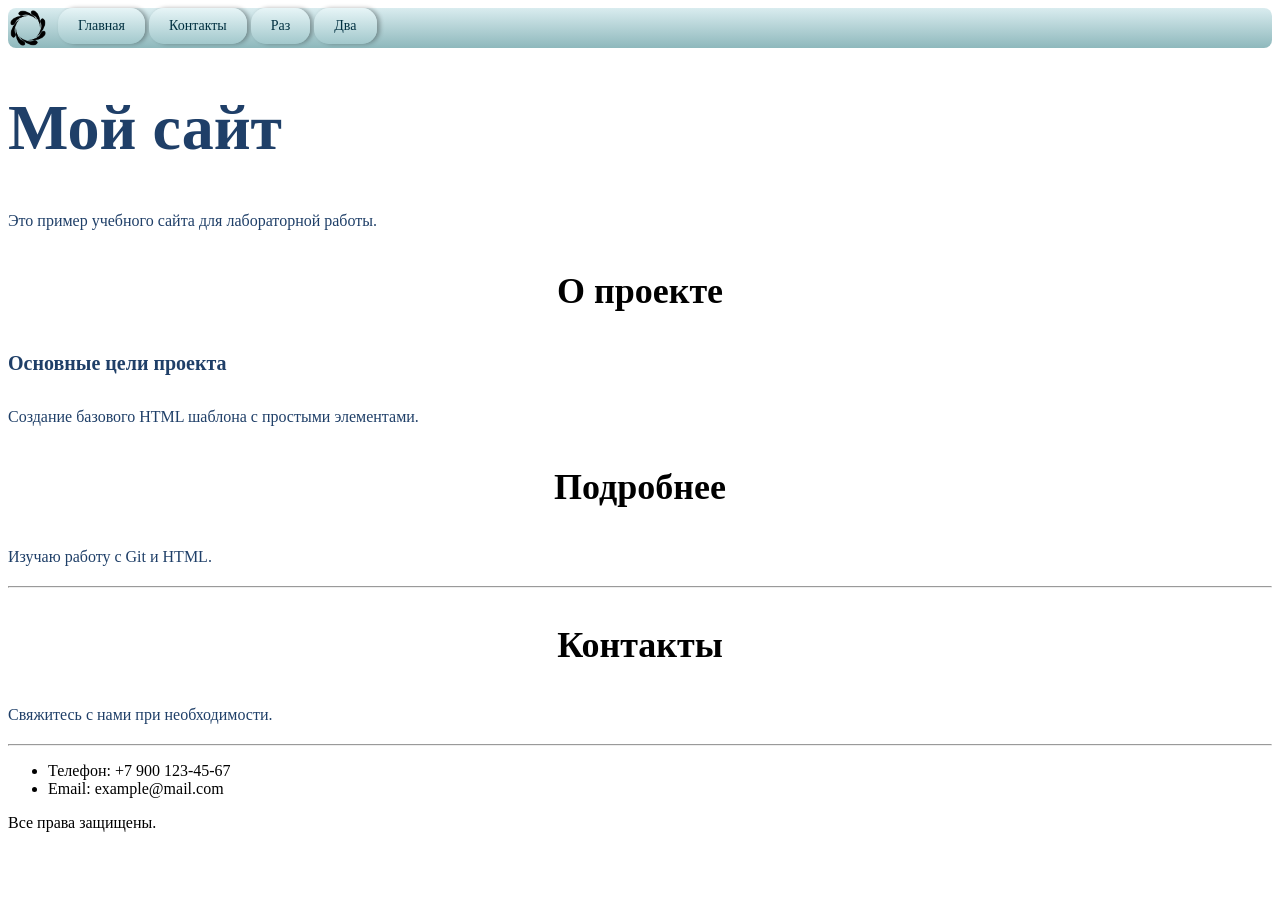
==== src/index.html @ e5aacc85 "lesson2" ====
<!DOCTYPE html>
<html lang="ru">
<head>
    <meta charset="UTF-8">
    <title>Главная страница</title>
    <link rel="stylesheet" href="assets/styles/style.css">
</head>
<body>

<nav class="breadcrumbs">
    <ul>
        <img src="assets/img/logo.png" alt="Лого" style="height:40px; margin-right:10px;">
        <li><a href="index.html">Главная</a></li>
        <li><a href="contacts.html">Контакты</a></li>
        <li><a href="#">Раз</a></li>
        <li><a href="#">Два</a></li>
    </ul>
</nav>

<h1 class="h1-title">Мой сайт</h1>
<p class="ptxt">Это пример учебного сайта для лабораторной работы.</p>

<h3 class="h3-center">О проекте</h3>
<h4 class="h4-sub">Основные цели проекта</h4>
<p class="ptxt">Создание базового HTML шаблона с простыми элементами.</p>

<h3 class="h3-center">Подробнее</h3>
<p class="ptxt">Изучаю работу с Git и HTML.</p>

<hr>

<footer>
    <h3 class="h3-center">Контакты</h3>
    <p class="ptxt">Свяжитесь с нами при необходимости.</p>
    <hr>
    <ul>
        <li>Телефон: +7 900 123-45-67</li>
        <li>Email: example@mail.com</li>
    </ul>
    <p>Все права защищены.</p>
</footer>

</body>
</html>
---- src/assets/styles/style.css ----
@import "./global.css";
@import "./fonts.css";
@import "./utils.css";

.test {
    color: yellow !important;
}

.test {
    color: red !important;
}

.ptxt {
    font-size: 16px;
    line-height: 26px;
    color: #1F3F68;
}

.h1-title {
    font-size: 64px;
    color: #1F3F68;
}

.h2-contact {
    font-weight: 500;
    font-size: 44px;
    text-align: center;
}

.h3-center {
    font-size: 36px;
    text-align: center;
}

.h4-sub {
    font-size: 20px;
    line-height: 30px;
    color: #1F3F68;
}

.form-field {
    border: 1px solid #356EAD;
    box-sizing: border-box;
    border-radius: 10px;
    opacity: 0.4;
    padding: 8px;
    width: 100%;
}

.btn-submit {
    background: linear-gradient(to right, #5A98D0, #8A4FD0);
    box-shadow: 5px 20px 50px rgba(16, 112, 177, 0.2);
    border-radius: 10px;
    font-weight: 500;
    font-size: 16px;
    line-height: 26px;
    text-align: center;
    color: #FFFFFF;
    text-transform: uppercase;
    cursor: pointer;
    padding: 10px 20px;
    border: none;
}

.breadcrumbs {
    background: linear-gradient(to bottom, #d9ecef, #8eb8bc);
    padding: 0px;
    border-radius: 8px;
}

.breadcrumbs ul {
    margin: 0;
    padding: 0;
    list-style: none;
    display: flex;
}

.breadcrumbs li {
    margin-right: 4px;
}

.breadcrumbs a {
    display: block;
    padding: 10px 20px;
    background: linear-gradient(to bottom, #e7f5f7, #a2c8cc);
    border-radius: 15px;
    text-decoration: none;
    color: #003040;
    font-size: 14px;
    box-shadow: 3px 0 4px rgba(0,0,0,0.3);
}

.breadcrumbs a:hover {
    background: linear-gradient(to bottom, #f1fafb, #b9d8dc);
}
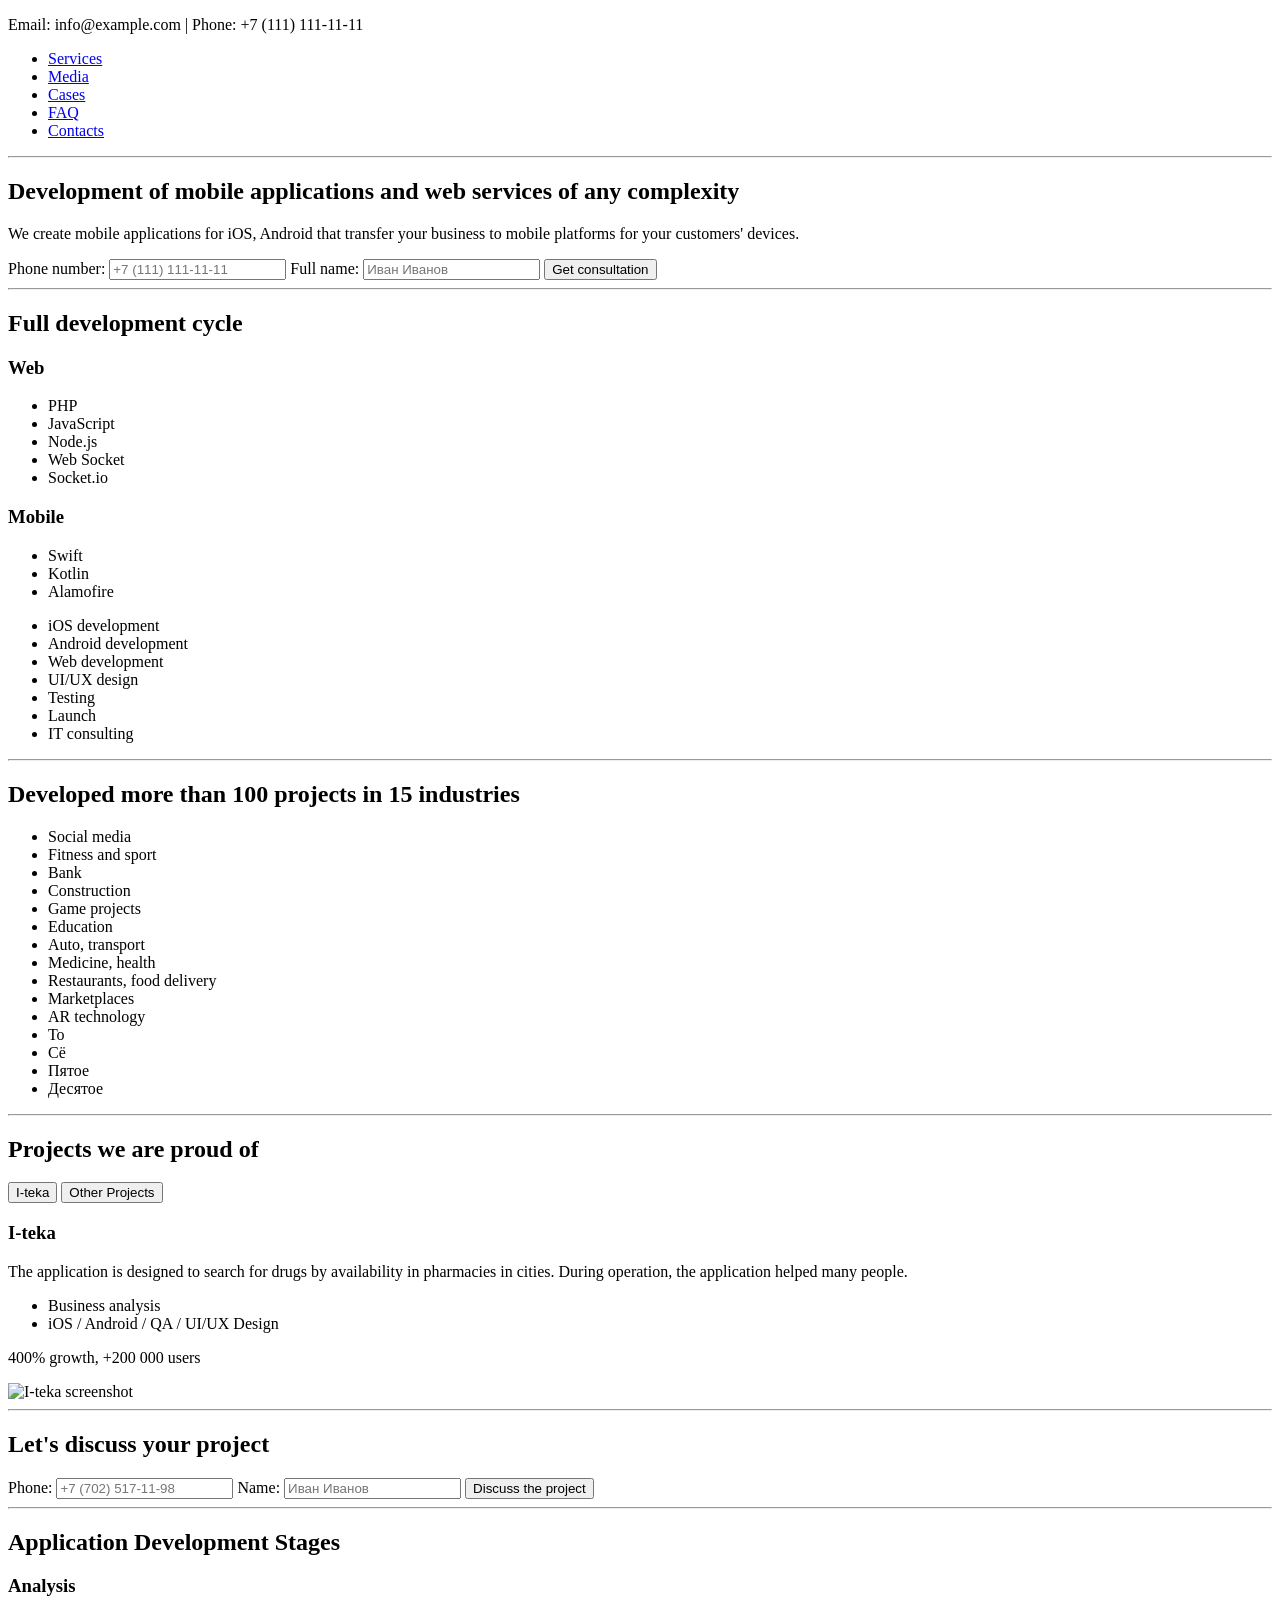
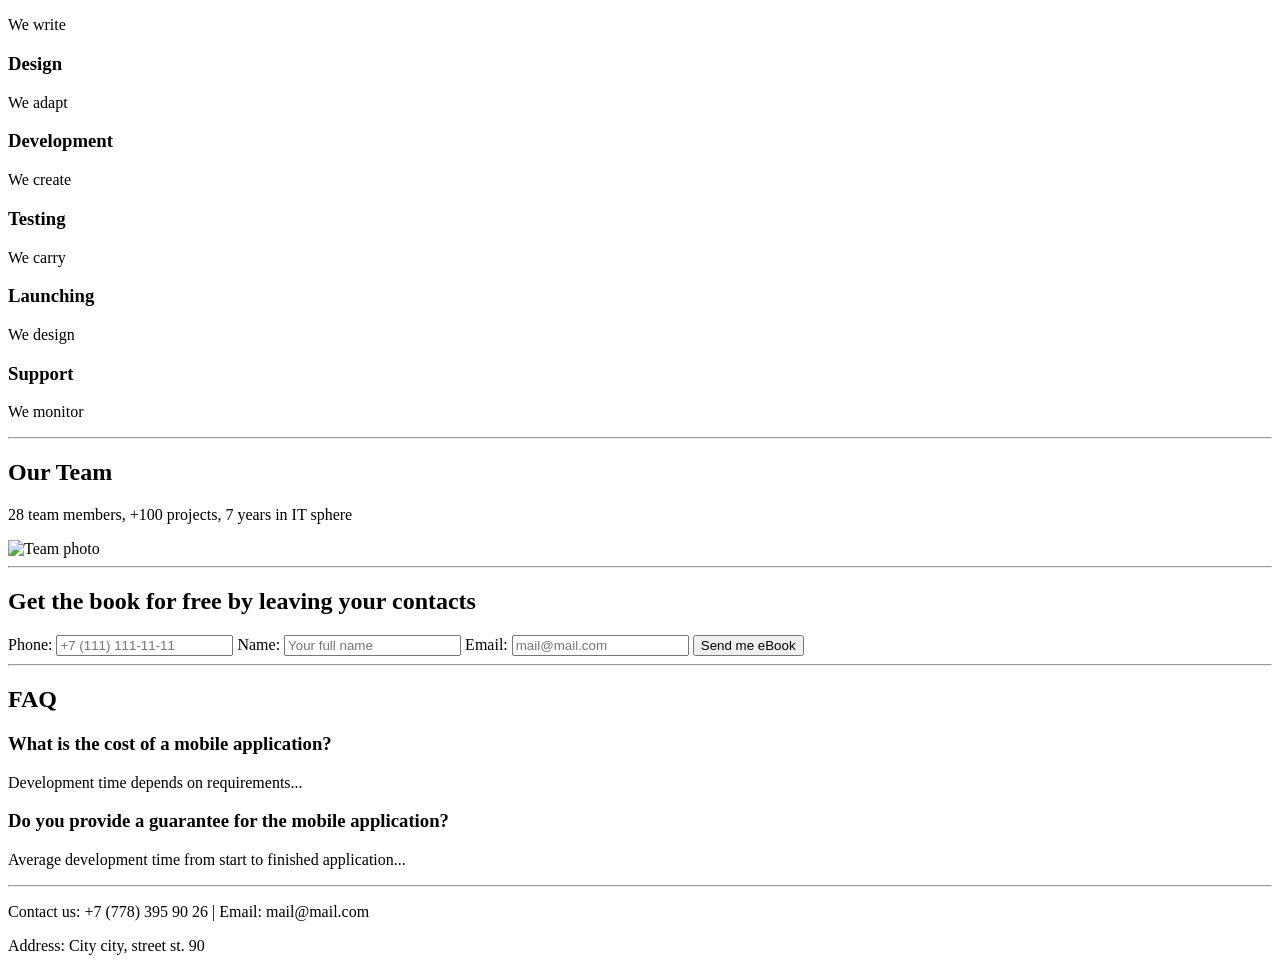
==== commit b2aca53c: "lesson3" ====
--- a/src/index.html
+++ b/src/index.html
@@ -1,43 +1,196 @@
 <!DOCTYPE html>
-<html lang="ru">
+<html lang="en">
 <head>
     <meta charset="UTF-8">
-    <title>Главная страница</title>
-    <link rel="stylesheet" href="assets/styles/style.css">
+    <meta name="viewport" content="width=device-width, initial-scale=1.0">
+    <title>IT Website</title>
 </head>
 <body>
 
-<nav class="breadcrumbs">
-    <ul>
-        <img src="assets/img/logo.png" alt="Лого" style="height:40px; margin-right:10px;">
-        <li><a href="index.html">Главная</a></li>
-        <li><a href="contacts.html">Контакты</a></li>
-        <li><a href="#">Раз</a></li>
-        <li><a href="#">Два</a></li>
-    </ul>
-</nav>
-
-<h1 class="h1-title">Мой сайт</h1>
-<p class="ptxt">Это пример учебного сайта для лабораторной работы.</p>
-
-<h3 class="h3-center">О проекте</h3>
-<h4 class="h4-sub">Основные цели проекта</h4>
-<p class="ptxt">Создание базового HTML шаблона с простыми элементами.</p>
-
-<h3 class="h3-center">Подробнее</h3>
-<p class="ptxt">Изучаю работу с Git и HTML.</p>
-
+<!-- HEADER -->
+<header class="site-header">
+    <div class="top-bar">
+        <p>Email: info@example.com | Phone: +7 (111) 111-11-11</p>
+    </div>
+    <nav class="main-navigation">
+        <ul>
+            <li><a href="#">Services</a></li>
+            <li><a href="#">Media</a></li>
+            <li><a href="#">Cases</a></li>
+            <li><a href="#">FAQ</a></li>
+            <li><a href="#">Contacts</a></li>
+        </ul>
+    </nav>
+</header>
 <hr>
 
-<footer>
-    <h3 class="h3-center">Контакты</h3>
-    <p class="ptxt">Свяжитесь с нами при необходимости.</p>
-    <hr>
+<!-- INTRO SECTION -->
+<section class="intro-section">
+    <h1>Development of mobile applications and web services of any complexity</h1>
+    <p>We create mobile applications for iOS, Android that transfer your business to mobile platforms for your customers' devices.</p>
+    <form class="contact-form">
+        <label>Phone number: <input type="text" placeholder="+7 (111) 111-11-11"></label>
+        <label>Full name: <input type="text" placeholder="Иван Иванов"></label>
+        <button type="submit">Get consultation</button>
+    </form>
+</section>
+<hr>
+
+<!-- DEVELOPMENT CYCLE -->
+<section class="development-cycle">
+    <h2>Full development cycle</h2>
+    <article class="technologies">
+        <h3>Web</h3>
+        <ul>
+            <li>PHP</li>
+            <li>JavaScript</li>
+            <li>Node.js</li>
+            <li>Web Socket</li>
+            <li>Socket.io</li>
+        </ul>
+        <h3>Mobile</h3>
+        <ul>
+            <li>Swift</li>
+            <li>Kotlin</li>
+            <li>Alamofire</li>
+        </ul>
+    </article>
+    <aside class="services-list">
+        <ul>
+            <li>iOS development</li>
+            <li>Android development</li>
+            <li>Web development</li>
+            <li>UI/UX design</li>
+            <li>Testing</li>
+            <li>Launch</li>
+            <li>IT consulting</li>
+        </ul>
+    </aside>
+</section>
+<hr>
+
+<!-- INDUSTRIES -->
+<section class="industries">
+    <h2>Developed more than 100 projects in 15 industries</h2>
     <ul>
-        <li>Телефон: +7 900 123-45-67</li>
-        <li>Email: example@mail.com</li>
+        <li>Social media</li>
+        <li>Fitness and sport</li>
+        <li>Bank</li>
+        <li>Construction</li>
+        <li>Game projects</li>
+        <li>Education</li>
+        <li>Auto, transport</li>
+        <li>Medicine, health</li>
+        <li>Restaurants, food delivery</li>
+        <li>Marketplaces</li>
+        <li>AR technology</li>
+        <li>То</li>
+        <li>Сё</li>
+        <li>Пятое</li>
+        <li>Десятое</li>
     </ul>
-    <p>Все права защищены.</p>
+</section>
+<hr>
+
+<!-- PROJECTS -->
+<section class="projects">
+    <h2>Projects we are proud of</h2>
+    <nav class="project-tabs">
+        <button>I-teka</button>
+        <button>Other Projects</button>
+    </nav>
+    <article class="project">
+        <h3>I-teka</h3>
+        <p>The application is designed to search for drugs by availability in pharmacies in cities. During operation, the application helped many people.</p>
+        <ul>
+            <li>Business analysis</li>
+            <li>iOS / Android / QA / UI/UX Design</li>
+        </ul>
+        <p>400% growth, +200 000 users</p>
+        <img src="https://address" alt="I-teka screenshot">
+    </article>
+</section>
+<hr>
+
+<!-- DISCUSS PROJECT -->
+<section class="discuss-project">
+    <h2>Let's discuss your project</h2>
+    <form>
+        <label>Phone: <input type="text" placeholder="+7 (702) 517-11-98"></label>
+        <label>Name: <input type="text" placeholder="Иван Иванов"></label>
+        <button type="submit">Discuss the project</button>
+    </form>
+</section>
+<hr>
+
+<!-- DEVELOPMENT STAGES -->
+<section class="development-stages">
+    <h2>Application Development Stages</h2>
+    <article>
+        <h3>Analysis</h3>
+        <p>We write</p>
+    </article>
+    <article>
+        <h3>Design</h3>
+        <p>We adapt</p>
+    </article>
+    <article>
+        <h3>Development</h3>
+        <p>We create</p>
+    </article>
+    <article>
+        <h3>Testing</h3>
+        <p>We carry</p>
+    </article>
+    <article>
+        <h3>Launching</h3>
+        <p>We design</p>
+    </article>
+    <article>
+        <h3>Support</h3>
+        <p>We monitor</p>
+    </article>
+</section>
+<hr>
+
+<!-- TEAM -->
+<section class="team">
+    <h2>Our Team</h2>
+    <p>28 team members, +100 projects, 7 years in IT sphere</p>
+    <img src="https://address" alt="Team photo">
+</section>
+<hr>
+
+<!-- GET THE BOOK  -->
+<section class="get-the-book">
+    <h2>Get the book for free by leaving your contacts</h2>
+    <form>
+        <label>Phone: <input type="text" placeholder="+7 (111) 111-11-11"></label>
+        <label>Name: <input type="text" placeholder="Your full name"></label>
+        <label>Email: <input type="email" placeholder="mail@mail.com"></label>
+        <button type="submit">Send me eBook</button>
+    </form>
+</section>
+<hr>
+
+<!-- FAQ -->
+<section class="faq">
+    <h2>FAQ</h2>
+    <article>
+        <h3>What is the cost of a mobile application?</h3>
+        <p>Development time depends on requirements...</p>
+    </article>
+    <article>
+        <h3>Do you provide a guarantee for the mobile application?</h3>
+        <p>Average development time from start to finished application...</p>
+    </article>
+</section>
+<hr>
+
+<!-- FOOTER -->
+<footer class="site-footer">
+    <p>Contact us: +7 (778) 395 90 26 | Email: mail@mail.com</p>
+    <p>Address: City city, street st. 90</p>
 </footer>
 
 </body>
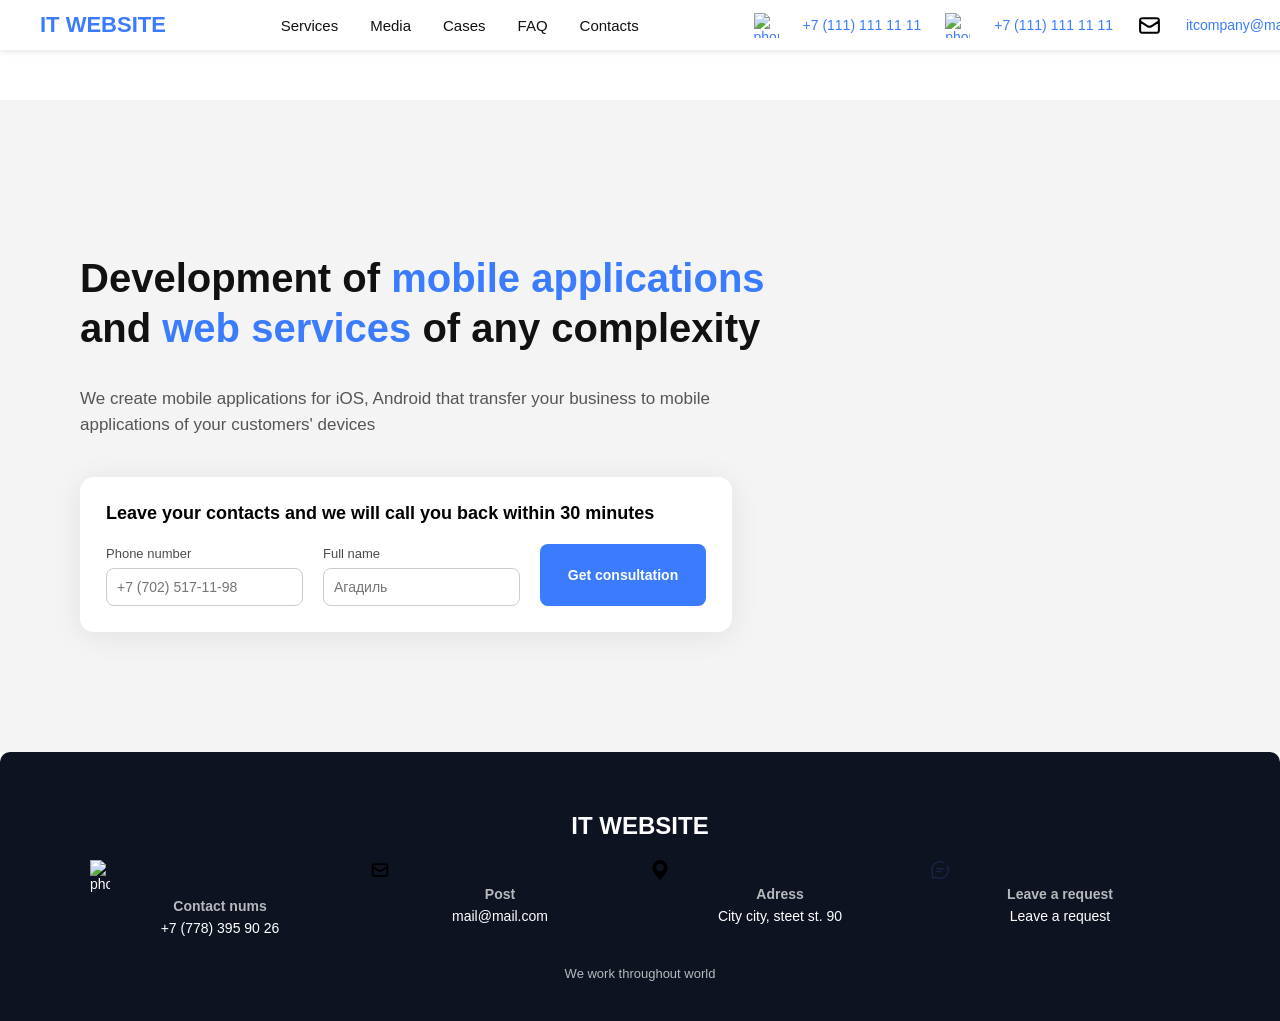
==== commit 98367076: "Llesson4" ====
--- a/src/index.html
+++ b/src/index.html
@@ -1,18 +1,17 @@
 <!DOCTYPE html>
 <html lang="en">
 <head>
-    <meta charset="UTF-8">
-    <meta name="viewport" content="width=device-width, initial-scale=1.0">
+    <meta charset="UTF-8" />
+    <meta name="viewport" content="width=device-width, initial-scale=1.0" />
     <title>IT Website</title>
+    <link rel="stylesheet" href="assets/styles/style.css">
 </head>
 <body>
 
-<!-- HEADER -->
-<header class="site-header">
-    <div class="top-bar">
-        <p>Email: info@example.com | Phone: +7 (111) 111-11-11</p>
-    </div>
-    <nav class="main-navigation">
+<header>
+    <div class="logo">IT WEBSITE</div>
+
+    <nav>
         <ul>
             <li><a href="#">Services</a></li>
             <li><a href="#">Media</a></li>
@@ -21,176 +20,70 @@
             <li><a href="#">Contacts</a></li>
         </ul>
     </nav>
+
+    <div class="header-contacts">
+        <img src="assets/img/phone.svg" alt="phone" /> +7 (111) 111 11 11
+        <img src="assets/img/phone.svg" alt="phone" /> +7 (111) 111 11 11
+        <img src="assets/img/mail.svg" alt="mail" /> itcompany@mail.com
+    </div>
 </header>
-<hr>
 
-<!-- INTRO SECTION -->
-<section class="intro-section">
-    <h1>Development of mobile applications and web services of any complexity</h1>
-    <p>We create mobile applications for iOS, Android that transfer your business to mobile platforms for your customers' devices.</p>
-    <form class="contact-form">
-        <label>Phone number: <input type="text" placeholder="+7 (111) 111-11-11"></label>
-        <label>Full name: <input type="text" placeholder="Иван Иванов"></label>
-        <button type="submit">Get consultation</button>
-    </form>
-</section>
-<hr>
+<main>
+    <section class="hero">
+        <div class="hero-left">
+            <h1>Development of <span>mobile applications</span> and <span>web services</span> of any complexity</h1>
+            <p>We create mobile applications for iOS, Android that transfer your business to mobile applications of your customers' devices</p>
 
-<!-- DEVELOPMENT CYCLE -->
-<section class="development-cycle">
-    <h2>Full development cycle</h2>
-    <article class="technologies">
-        <h3>Web</h3>
-        <ul>
-            <li>PHP</li>
-            <li>JavaScript</li>
-            <li>Node.js</li>
-            <li>Web Socket</li>
-            <li>Socket.io</li>
-        </ul>
-        <h3>Mobile</h3>
-        <ul>
-            <li>Swift</li>
-            <li>Kotlin</li>
-            <li>Alamofire</li>
-        </ul>
-    </article>
-    <aside class="services-list">
-        <ul>
-            <li>iOS development</li>
-            <li>Android development</li>
-            <li>Web development</li>
-            <li>UI/UX design</li>
-            <li>Testing</li>
-            <li>Launch</li>
-            <li>IT consulting</li>
-        </ul>
-    </aside>
-</section>
-<hr>
+            <div class="consult-box">
+                <h3>Leave your contacts and we will call you back within 30 minutes</h3>
+                <form class="consult-form">
+                    <div class="form-field">
+                        <label>Phone number</label>
+                        <input type="text" placeholder="+7 (702) 517-11-98" />
+                    </div>
 
-<!-- INDUSTRIES -->
-<section class="industries">
-    <h2>Developed more than 100 projects in 15 industries</h2>
-    <ul>
-        <li>Social media</li>
-        <li>Fitness and sport</li>
-        <li>Bank</li>
-        <li>Construction</li>
-        <li>Game projects</li>
-        <li>Education</li>
-        <li>Auto, transport</li>
-        <li>Medicine, health</li>
-        <li>Restaurants, food delivery</li>
-        <li>Marketplaces</li>
-        <li>AR technology</li>
-        <li>То</li>
-        <li>Сё</li>
-        <li>Пятое</li>
-        <li>Десятое</li>
-    </ul>
-</section>
-<hr>
+                    <div class="form-field">
+                        <label>Full name</label>
+                        <input type="text" placeholder="Агадиль" />
+                    </div>
 
-<!-- PROJECTS -->
-<section class="projects">
-    <h2>Projects we are proud of</h2>
-    <nav class="project-tabs">
-        <button>I-teka</button>
-        <button>Other Projects</button>
-    </nav>
-    <article class="project">
-        <h3>I-teka</h3>
-        <p>The application is designed to search for drugs by availability in pharmacies in cities. During operation, the application helped many people.</p>
-        <ul>
-            <li>Business analysis</li>
-            <li>iOS / Android / QA / UI/UX Design</li>
-        </ul>
-        <p>400% growth, +200 000 users</p>
-        <img src="https://address" alt="I-teka screenshot">
-    </article>
-</section>
-<hr>
+                    <button type="button" class="btn-primary">Get consultation</button>
+                </form>
+            </div>
+        </div>
+    </section>
+</main>
 
-<!-- DISCUSS PROJECT -->
-<section class="discuss-project">
-    <h2>Let's discuss your project</h2>
-    <form>
-        <label>Phone: <input type="text" placeholder="+7 (702) 517-11-98"></label>
-        <label>Name: <input type="text" placeholder="Иван Иванов"></label>
-        <button type="submit">Discuss the project</button>
-    </form>
-</section>
-<hr>
+<footer>
+    <h2>IT WEBSITE</h2>
 
-<!-- DEVELOPMENT STAGES -->
-<section class="development-stages">
-    <h2>Application Development Stages</h2>
-    <article>
-        <h3>Analysis</h3>
-        <p>We write</p>
-    </article>
-    <article>
-        <h3>Design</h3>
-        <p>We adapt</p>
-    </article>
-    <article>
-        <h3>Development</h3>
-        <p>We create</p>
-    </article>
-    <article>
-        <h3>Testing</h3>
-        <p>We carry</p>
-    </article>
-    <article>
-        <h3>Launching</h3>
-        <p>We design</p>
-    </article>
-    <article>
-        <h3>Support</h3>
-        <p>We monitor</p>
-    </article>
-</section>
-<hr>
+    <div class="footer-grid">
+        <div class="footer-item">
+            <img src="assets/img/phone.svg" alt="phone" />
+            <div class="footer-title">Contact nums</div>
+            +7 (778) 395 90 26
+        </div>
 
-<!-- TEAM -->
-<section class="team">
-    <h2>Our Team</h2>
-    <p>28 team members, +100 projects, 7 years in IT sphere</p>
-    <img src="https://address" alt="Team photo">
-</section>
-<hr>
+        <div class="footer-item">
+            <img src="assets/img/mail.svg" alt="mail" />
+            <div class="footer-title">Post</div>
+            mail@mail.com
+        </div>
 
-<!-- GET THE BOOK  -->
-<section class="get-the-book">
-    <h2>Get the book for free by leaving your contacts</h2>
-    <form>
-        <label>Phone: <input type="text" placeholder="+7 (111) 111-11-11"></label>
-        <label>Name: <input type="text" placeholder="Your full name"></label>
-        <label>Email: <input type="email" placeholder="mail@mail.com"></label>
-        <button type="submit">Send me eBook</button>
-    </form>
-</section>
-<hr>
+        <div class="footer-item">
+            <img src="assets/img/geo.svg" alt="geo" />
+            <div class="footer-title">Adress</div>
+            City city, steet st. 90
+        </div>
 
-<!-- FAQ -->
-<section class="faq">
-    <h2>FAQ</h2>
-    <article>
-        <h3>What is the cost of a mobile application?</h3>
-        <p>Development time depends on requirements...</p>
-    </article>
-    <article>
-        <h3>Do you provide a guarantee for the mobile application?</h3>
-        <p>Average development time from start to finished application...</p>
-    </article>
-</section>
-<hr>
+        <div class="footer-item">
+            <img src="assets/img/request.svg" alt="req" />
+            <div class="footer-title">Leave a request</div>
+            Leave a request
+        </div>
+    </div>
 
-<!-- FOOTER -->
-<footer class="site-footer">
-    <p>Contact us: +7 (778) 395 90 26 | Email: mail@mail.com</p>
-    <p>Address: City city, street st. 90</p>
+    <div class="footer-bottom">We work throughout world</div>
 </footer>
 
 </body>
--- a/src/assets/styles/style.css
+++ b/src/assets/styles/style.css
@@ -0,0 +1,203 @@
+@import "./global.css";
+@import "./fonts.css";
+@import "./utils.css";
+
+/* Main Styles */
+body {
+    margin: 0;
+    font-family: Arial, sans-serif;
+    display: flex;
+    flex-direction: column;
+    min-height: 100vh;
+}
+
+/* HEADER */
+header {
+    position: fixed;
+    top: 0;
+    left: 0;
+    width: 100%;
+    background: #fff;
+    box-shadow: 0 2px 6px rgba(0,0,0,0.1);
+    padding: 12px 40px;
+    display: flex;
+    justify-content: space-between;
+    align-items: center;
+    z-index: 1000;
+}
+
+.logo {
+    font-size: 22px;
+    font-weight: 700;
+    color: #3b7cff;
+}
+
+nav ul {
+    display: flex;
+    list-style: none;
+    gap: 32px;
+    margin: 0;
+    padding: 0;
+    font-size: 15px;
+    font-weight: 500;
+}
+
+nav a {
+    text-decoration: none;
+    color: #111;
+}
+
+.header-contacts {
+    display: flex;
+    align-items: center;
+    gap: 24px;
+    font-size: 14px;
+    color: #3b7cff;
+    font-weight: 500;
+}
+
+.header-contacts img {
+    width: 25px;
+    height: 25px;
+}
+
+/* MAIN */
+main {
+    flex: 1;
+    margin-top: 100px;
+    padding: 40px;
+    background: #f4f4f4;
+}
+
+/* FOOTER */
+footer {
+    background: #0d1321;
+    color: #ffffff;
+    padding: 40px;
+    border-radius: 10px 10px 0 0;
+    display: flex;
+    flex-direction: column;
+    align-items: center;
+    text-align: center;
+}
+
+.footer-grid {
+    width: 100%;
+    max-width: 1100px;
+    display: grid;
+    grid-template-columns: repeat(4, 1fr);
+    gap: 20px;
+    margin-bottom: 30px;
+}
+
+.footer-item {
+    display: flex;
+    flex-direction: column;
+    gap: 6px;
+    font-size: 14px;
+}
+
+.footer-item img {
+    width: 20px;
+}
+
+.footer-title {
+    font-weight: 600;
+    opacity: 0.7;
+}
+
+.footer-bottom {
+    font-size: 13px;
+    opacity: 0.7;
+}
+/* HERO SECTION */
+.hero {
+    display: flex;
+    justify-content: space-between;
+    align-items: center;
+    padding: 80px 40px;
+    max-width: 1300px;
+    margin: 0 auto;
+}
+
+.hero-left {
+    max-width: 700px;
+}
+
+.hero-left h1 {
+    font-size: 40px;
+    line-height: 1.25;
+    font-weight: 700;
+    color: #111;
+}
+
+.hero-left h1 span {
+    color: #3b7cff;
+}
+
+.hero-left p {
+    font-size: 17px;
+    color: #555;
+    margin-top: 20px;
+    line-height: 1.5;
+}
+
+.consult-box {
+    background: #fff;
+    margin-top: 40px;
+    padding:26px;
+    border-radius: 14px;
+    box-shadow: 0 4px 30px rgba(0,0,0,0.08);
+    max-width: 600px;
+    width: fit-content;
+}
+
+.consult-box h3 {
+    margin: 0 0 20px;
+    font-size: 18px;
+    font-weight: 600;
+}
+
+.consult-form {
+    display: grid;
+    grid-template-columns: repeat(3, 1fr);
+    gap: 20px;
+    justify-content: center;
+}
+
+.form-field label {
+    font-size: 13px;
+    opacity: 0.7;
+}
+
+.form-field input {
+
+    margin-top: 6px;
+    padding: 10px;
+    border-radius: 8px;
+    border: 1px solid #ccc;
+    font-size: 14px;
+}
+
+.btn-primary {
+    padding: 12px;
+    border: none;
+    border-radius: 8px;
+    background: #3b7cff;
+    color: #fff;
+    cursor: pointer;
+    font-size: 14px;
+    font-weight: 600;
+    transition: 0.2s;
+}
+
+.btn-primary:hover {
+    background: #1e5fff;
+}
+
+.hero-right {
+    width: 50%;
+    height: 400px;
+    background: #eaeaea;
+    border-radius: 20px;
+}
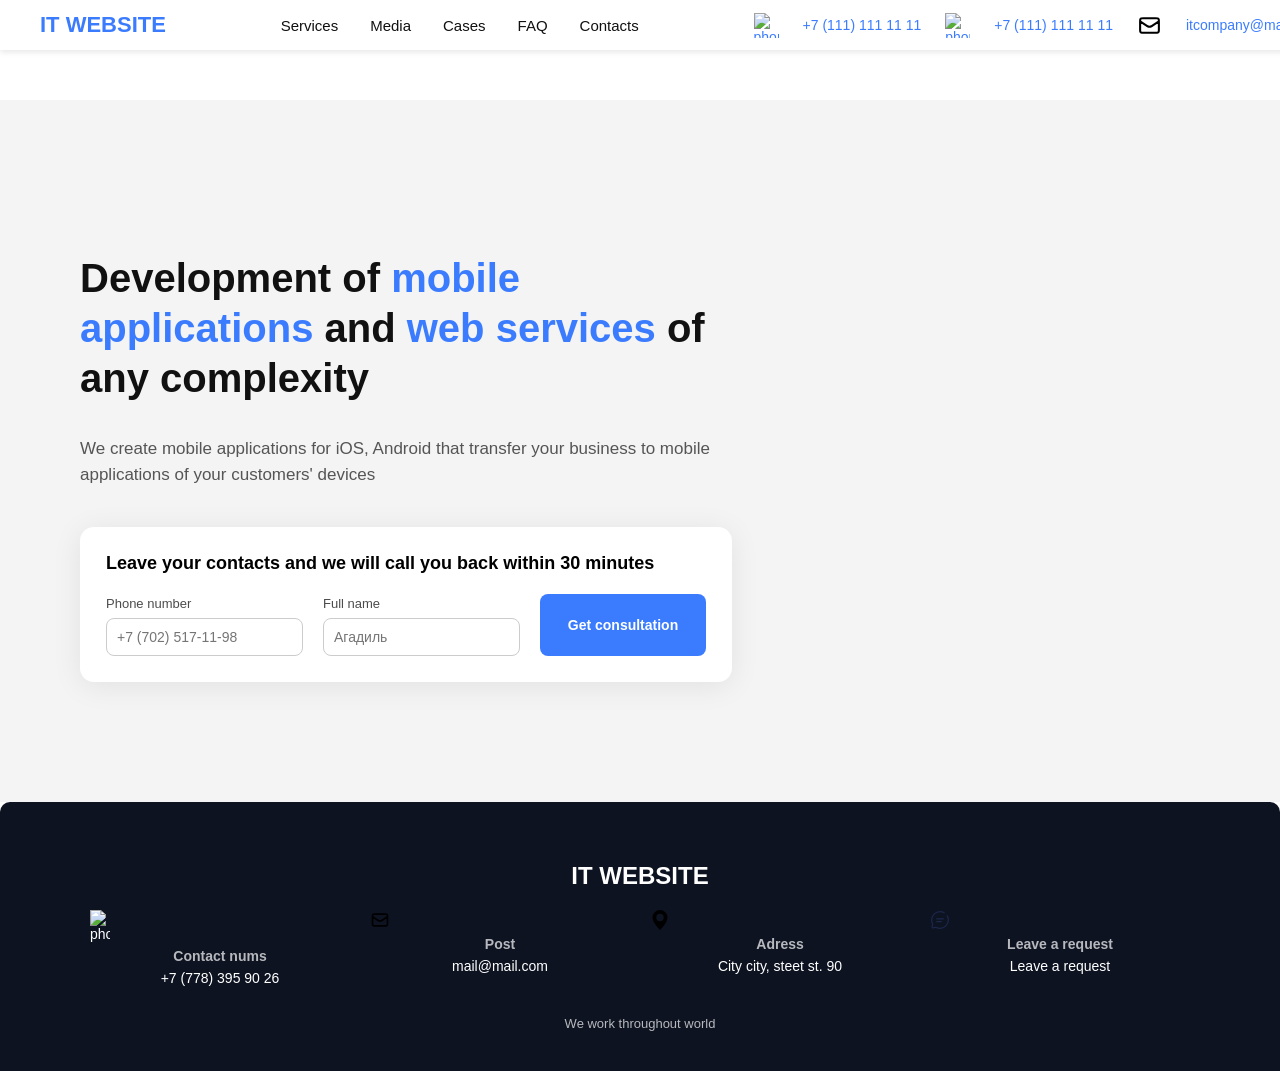
==== commit 0efc0be8: "lesson4" ====
--- a/src/index.html
+++ b/src/index.html
@@ -31,7 +31,7 @@
 <main>
     <section class="hero">
         <div class="hero-left">
-            <h1>Development of <span>mobile applications</span> and <span>web services</span> of any complexity</h1>
+            <h1>Development of <span>mobile <br>applications</span> and <span>web services</span> of any complexity</h1>
             <p>We create mobile applications for iOS, Android that transfer your business to mobile applications of your customers' devices</p>
 
             <div class="consult-box">
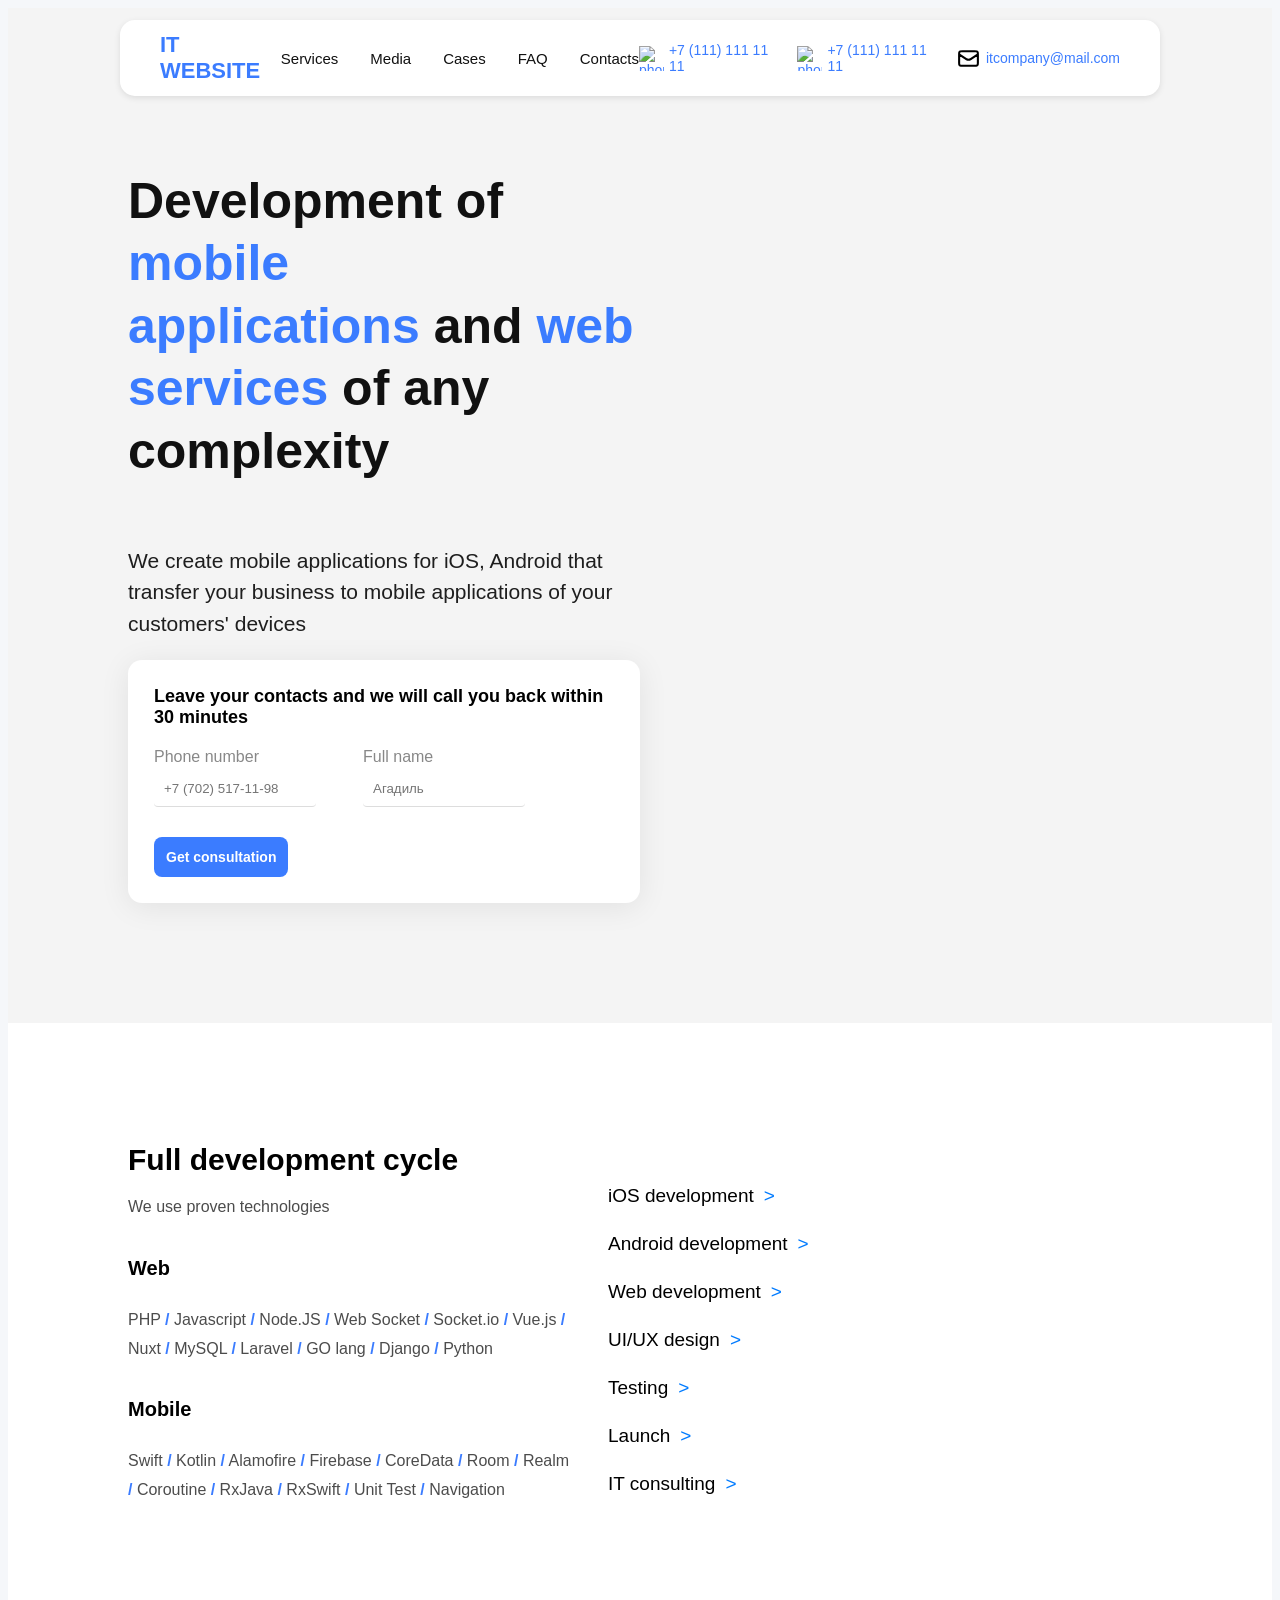
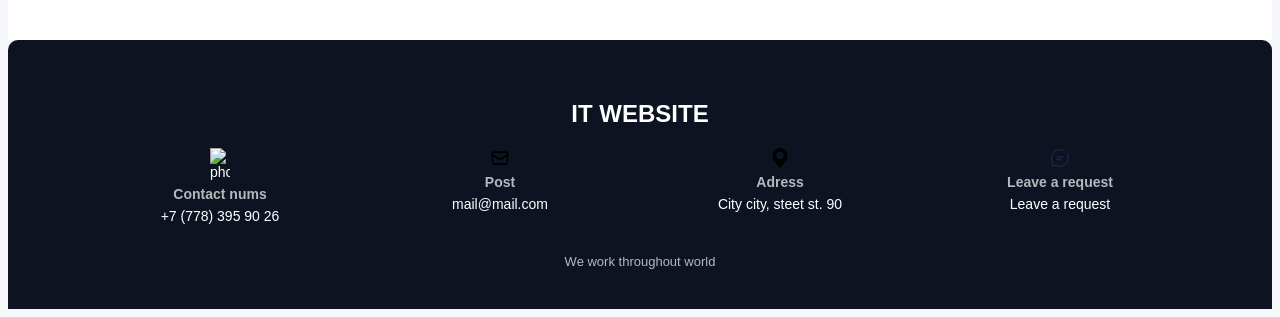
==== commit c2ea3cb3: "lesson5" ====
--- a/src/index.html
+++ b/src/index.html
@@ -9,9 +9,13 @@
 <body>
 
 <header>
+    <div class="menu-icon" id="burger">
+    <span class="burger-icon">≡</span>
+    </div>
+
     <div class="logo">IT WEBSITE</div>
 
-    <nav>
+    <nav class="desktop-nav">
         <ul>
             <li><a href="#">Services</a></li>
             <li><a href="#">Media</a></li>
@@ -22,15 +26,55 @@
     </nav>
 
     <div class="header-contacts">
-        <img src="assets/img/phone.svg" alt="phone" /> +7 (111) 111 11 11
-        <img src="assets/img/phone.svg" alt="phone" /> +7 (111) 111 11 11
-        <img src="assets/img/mail.svg" alt="mail" /> itcompany@mail.com
+        <div class="contact-item">
+            <img src="assets/img/phone.svg" alt="phone" /> +7 (111) 111 11 11
+        </div>
+        <div class="contact-item">
+            <img src="assets/img/phone.svg" alt="phone" /> +7 (111) 111 11 11
+        </div>
+        <div class="contact-item">
+            <img src="assets/img/mail.svg" alt="mail" /> itcompany@mail.com
+        </div>
     </div>
+
+    <div class="mobile-menu" id="mobileMenu">
+        <div class="mobile-menu-header">
+            <div class="mobile-menu-logo">IT WEBSITE</div>
+            <div class="mobile-menu-close" id="closeMenu">
+                <span class="close-icon">×</span>
+            </div>
+        </div>
+
+        <nav class="mobile-nav">
+            <a href="#" class="mobile-nav-item">Services</a>
+            <a href="#" class="mobile-nav-item">Media</a>
+            <a href="#" class="mobile-nav-item">Cases</a>
+            <a href="#" class="mobile-nav-item">FAQ</a>
+            <a href="#" class="mobile-nav-item">Contacts</a>
+        </nav>
+
+        <div class="mobile-contacts">
+            <div class="mobile-contact">
+                <img src="assets/img/phone.svg" alt="phone" />
+                <span>+7 (111) 111 11 11</span>
+            </div>
+            <div class="mobile-contact">
+                <img src="assets/img/phone.svg" alt="phone" />
+                <span>+7 (111) 111 11 11</span>
+            </div>
+            <div class="mobile-contact">
+                <img src="assets/img/mail.svg" alt="mail" />
+                <span>itcompany@mail.com</span>
+            </div>
+        </div>
+    </div>
+
+
 </header>
 
 <main>
     <section class="hero">
-        <div class="hero-left">
+        <div class="hero-top">
             <h1>Development of <span>mobile <br>applications</span> and <span>web services</span> of any complexity</h1>
             <p>We create mobile applications for iOS, Android that transfer your business to mobile applications of your customers' devices</p>
 
@@ -49,6 +93,43 @@
 
                     <button type="button" class="btn-primary">Get consultation</button>
                 </form>
+            </div>
+        </div>
+    </section>
+    <section class="development-cycle">
+        <div class="development-cycle-container">
+            <h2>Full development cycle</h2>
+
+            <div class="cycle-content">
+                <div class="cycle-left">
+                    <p class="cycle-subtitle">We use proven technologies</p>
+
+                    <h3>Web</h3>
+                    <p>
+                        PHP <span>/</span> Javascript <span>/</span> Node.JS <span>/</span> Web Socket <span>/</span>
+                        Socket.io <span>/</span> Vue.js <span>/</span> Nuxt <span>/</span> MySQL <span>/</span> Laravel <span>/</span>
+                        GO lang <span>/</span> Django <span>/</span> Python
+                    </p>
+
+                    <h3>Mobile</h3>
+                    <p>
+                        Swift <span>/</span> Kotlin <span>/</span> Alamofire <span>/</span> Firebase <span>/</span>
+                        CoreData <span>/</span> Room <span>/</span> Realm <span>/</span> Coroutine <span>/</span>
+                        RxJava <span>/</span> RxSwift <span>/</span> Unit Test <span>/</span> Navigation
+                    </p>
+                </div>
+
+                <div class="cycle-right">
+                    <ul>
+                        <li><a href="#">iOS development</a></li>
+                        <li><a href="#">Android development</a></li>
+                        <li><a href="#">Web development</a></li>
+                        <li><a href="#">UI/UX design</a></li>
+                        <li><a href="#">Testing</a></li>
+                        <li><a href="#">Launch</a></li>
+                        <li><a href="#">IT consulting</a></li>
+                    </ul>
+                </div>
             </div>
         </div>
     </section>
@@ -87,4 +168,18 @@
 </footer>
 
 </body>
+<script>
+    const burger = document.getElementById('burger');
+    const closeMenu = document.getElementById('closeMenu');
+    const mobileMenu = document.getElementById('mobileMenu');
+
+    burger.addEventListener('click', () => {
+        mobileMenu.classList.add('active');
+    });
+
+    closeMenu.addEventListener('click', () => {
+        mobileMenu.classList.remove('active');
+    });
+
+</script>
 </html>
--- a/src/assets/styles/style.css
+++ b/src/assets/styles/style.css
@@ -1,28 +1,27 @@
-@import "./global.css";
-@import "./fonts.css";
-@import "./utils.css";
+@import "global.css";
+@import "fonts.css";
+@import "utils.css";
 
 /* Main Styles */
 body {
-    margin: 0;
-    font-family: Arial, sans-serif;
-    display: flex;
-    flex-direction: column;
-    min-height: 100vh;
+    font-family: 'Roboto', sans-serif;
+    background-color: #f5f7fa;
 }
 
 /* HEADER */
 header {
+
     position: fixed;
-    top: 0;
-    left: 0;
-    width: 100%;
+    top: 20px;
+    left: 120px;
+    right: 120px;
     background: #fff;
     box-shadow: 0 2px 6px rgba(0,0,0,0.1);
     padding: 12px 40px;
     display: flex;
     justify-content: space-between;
     align-items: center;
+    border-radius: 15px;
     z-index: 1000;
 }
 
@@ -49,11 +48,15 @@
 
 .header-contacts {
     display: flex;
-    align-items: center;
-    gap: 24px;
+    gap: 20px;
     font-size: 14px;
     color: #3b7cff;
     font-weight: 500;
+}
+.header-contacts .contact-item {
+    display: flex;
+    align-items: center;
+    gap: 5px;
 }
 
 .header-contacts img {
@@ -63,9 +66,6 @@
 
 /* MAIN */
 main {
-    flex: 1;
-    margin-top: 100px;
-    padding: 40px;
     background: #f4f4f4;
 }
 
@@ -93,6 +93,7 @@
 .footer-item {
     display: flex;
     flex-direction: column;
+    align-items: center;
     gap: 6px;
     font-size: 14px;
 }
@@ -115,41 +116,41 @@
     display: flex;
     justify-content: space-between;
     align-items: center;
-    padding: 80px 40px;
-    max-width: 1300px;
-    margin: 0 auto;
-}
-
-.hero-left {
-    max-width: 700px;
-}
-
-.hero-left h1 {
-    font-size: 40px;
+    padding: 120px 120px;
+}
+
+.hero-top {
+    display: grid;
+    align-items: center;
+    align-content: space-between;
+    width: 50%;
+}
+
+.hero-top h1 {
+    font-size: 50px;
     line-height: 1.25;
     font-weight: 700;
     color: #111;
 }
 
-.hero-left h1 span {
-    color: #3b7cff;
-}
-
-.hero-left p {
-    font-size: 17px;
-    color: #555;
-    margin-top: 20px;
+.hero-top h1 span {
+    color: #3b7cff;
+}
+
+.hero-top p {
+    font-size: 21px;
+    color: #1e1e1e;
     line-height: 1.5;
 }
 
 .consult-box {
     background: #fff;
-    margin-top: 40px;
     padding:26px;
     border-radius: 14px;
     box-shadow: 0 4px 30px rgba(0,0,0,0.08);
-    max-width: 600px;
-    width: fit-content;
+    display: grid;
+    align-items: center;
+    justify-content: space-between;
 }
 
 .consult-box h3 {
@@ -159,25 +160,44 @@
 }
 
 .consult-form {
-    display: grid;
-    grid-template-columns: repeat(3, 1fr);
+    display: flex;
+    flex-wrap: wrap;
     gap: 20px;
-    justify-content: center;
+    align-content: space-between;
 }
 
 .form-field label {
-    font-size: 13px;
-    opacity: 0.7;
+    display: block;
+    margin-bottom: 5px;
+    font-weight: 400;
+    color: #888;
+    font-size: 16px;
 }
 
 .form-field input {
-
-    margin-top: 6px;
+    width: 75%;
     padding: 10px;
-    border-radius: 8px;
-    border: 1px solid #ccc;
-    font-size: 14px;
-}
+    margin-bottom: 10px;
+    border: none;
+    border-bottom: 1px solid #ddd;
+    border-radius: 4px;
+}
+
+.form-field button {
+    width: 15%;
+    text-align: left;
+    padding: 10px;
+    margin: 20px 20px 0 0;
+    background-color: #007bff;
+    color: #fff;
+    border: none;
+    border-radius: 4px;
+    cursor: pointer;
+    align-content: flex-start;
+    line-height: 1.5;
+    white-space: normal;
+}
+
 
 .btn-primary {
     padding: 12px;
@@ -196,8 +216,278 @@
 }
 
 .hero-right {
-    width: 50%;
+    width: 60%;
     height: 400px;
     background: #eaeaea;
     border-radius: 20px;
+}
+
+
+.menu-icon {
+    display: none;
+    cursor: pointer;
+}
+
+.mobile-menu {
+    display: none;
+}
+
+
+.development-cycle {
+    background: white;
+    padding: 120px;
+}
+.development-cycle-container{
+
+}
+.cycle-content {
+    display: flex;
+}
+
+.development-cycle h2{
+    color: #000000;
+    margin: 0;
+    font-size: 30px;
+}
+.cycle-left {
+    display: flex;
+    flex-direction: column;
+}
+
+.cycle-left h3 {
+    color: #000000;
+    margin: 20px 0 10px;
+    font-size: 20px;
+}
+
+.cycle-left p {
+    line-height: 1.8;
+    color: #4c4c4c;
+    margin-bottom: 15px;
+    max-width: 450px;
+}
+.cycle-left p span {
+    color: #3b7cff;
+    font-weight: 600
+}
+
+.cycle-right {
+    line-height: 2;
+    font-size: 19px;
+    margin-right: 60px;
+    margin-left: 30px;
+}
+
+.cycle-right ul {
+    list-style: none;
+    padding: 0;
+    margin: 0;
+}
+
+.cycle-right li {
+    margin-bottom: 10px;
+    display: flex;
+    align-items: center;
+}
+
+.cycle-right a {
+    text-decoration: none;
+    color: #000;
+    font-weight: 400;
+    margin-right: 5px;
+}
+
+.cycle-right a:hover {
+    text-decoration: underline;
+    text-decoration-color: #add8e6;
+    font-weight: bold;
+    color: #000;
+}
+
+.cycle-right li::after {
+    content: ">";
+    color: #007bff;
+    margin-left: 5px;
+}
+
+@media (max-width: 768px) {
+    header {
+        top: 20px;
+        left: 10px;
+        right: 10px;
+        background: #fff;
+        box-shadow: 0 2px 6px rgba(0,0,0,0.1);
+        padding: 12px 20px;
+    }
+
+    .menu-icon {
+        display: block;
+    }
+
+    .logo {
+        font-size: 20px;
+        position: absolute;
+        left: 50%;
+        transform: translateX(-50%);
+    }
+
+    .desktop-nav {
+        display: none;
+    }
+
+    .header-contacts .contact-item:nth-child(1),
+    .header-contacts .contact-item:nth-child(2) {
+        display: none;
+    }
+
+    .header-contacts .contact-item:nth-child(3) {
+        display: flex;
+        order: 3;
+        align-items: center;
+        gap: 10px;
+        font-size: 14px;
+    }
+
+    .hero-top {
+        width: 60%;
+    }
+    .hero {
+        padding: 120px 20px;
+    }
+    .hero-top h1 {
+        font-size: 25px;
+        line-height: 1.25;
+        font-weight: 700;
+        color: #111;
+    }
+    .hero-top p {
+        font-size: 15px;
+    }
+    .development-cycle {
+        background: white;
+        padding: 20px;
+    }
+}
+
+
+@media (max-width: 425px) {
+
+    .header-contacts {
+        display: none;
+    }
+    .hero-top {
+        width: 100%;
+    }
+    .cycle-content {
+        flex-direction: column;
+    }
+
+    .cycle-right {
+        width: 100%;
+        margin-left: 0;
+    }
+
+    .cycle-right ul {
+    }
+
+    .footer-grid {
+        grid-template-columns: repeat(2, 1fr); /* 2 колонки */
+        grid-template-rows: repeat(2, auto); /* 2 строки */
+        gap: 30px;
+    }
+}
+
+
+.menu-icon .burger-icon {
+    font-size: 28px;
+    color: #3b7cff;
+    line-height: 1;
+    cursor: pointer;
+}
+
+/* МОБИЛЬНОЕ МЕНЮ  */
+
+.menu-icon .burger-icon {
+    font-size: 28px;
+    color: #3b7cff;
+    line-height: 1;
+    display: inline-block;
+}
+
+.mobile-menu {
+    position: absolute;
+    top: 0;
+    left: 0;
+    width: 100%;
+    background: white;
+    z-index: 1000;
+    display: none;
+}
+
+.mobile-menu.active {
+    display: flex;
+    flex-direction: column;
+    align-items: center;
+}
+
+.mobile-menu-header {
+    display: flex;
+    justify-content: space-between;
+    align-items: center;
+    padding: 20px;
+    width: 100%;
+}
+
+.mobile-menu-logo {
+    font-size: 20px;
+    font-weight: 700;
+    color: #3b7cff;
+    position: absolute;
+    left: 50%;
+    transform: translateX(-50%);
+}
+.mobile-menu-close {
+    margin-left: auto;
+}
+.mobile-menu-close .close-icon {
+    font-size: 32px;
+    color: #333;
+    cursor: pointer;
+    line-height: 0.8;
+}
+
+.mobile-nav {
+    display: flex;
+    flex-direction: column;
+    align-items: center;
+    padding: 20px;
+}
+
+.mobile-nav-item {
+    padding: 15px 0;
+    font-size: 18px;
+    color: #111;
+}
+
+.mobile-nav-item:last-child {
+    border-bottom: none;
+}
+
+.mobile-contacts {
+    padding:10px;
+}
+
+.mobile-contact {
+    display: flex;
+    align-items: center;
+    gap: 10px;
+    padding: 10px 0;
+    color: #3b7cff;
+    font-size: 14px;
+    ;
+}
+
+.mobile-contact img {
+    width: 20px;
+    height: 20px;
 }
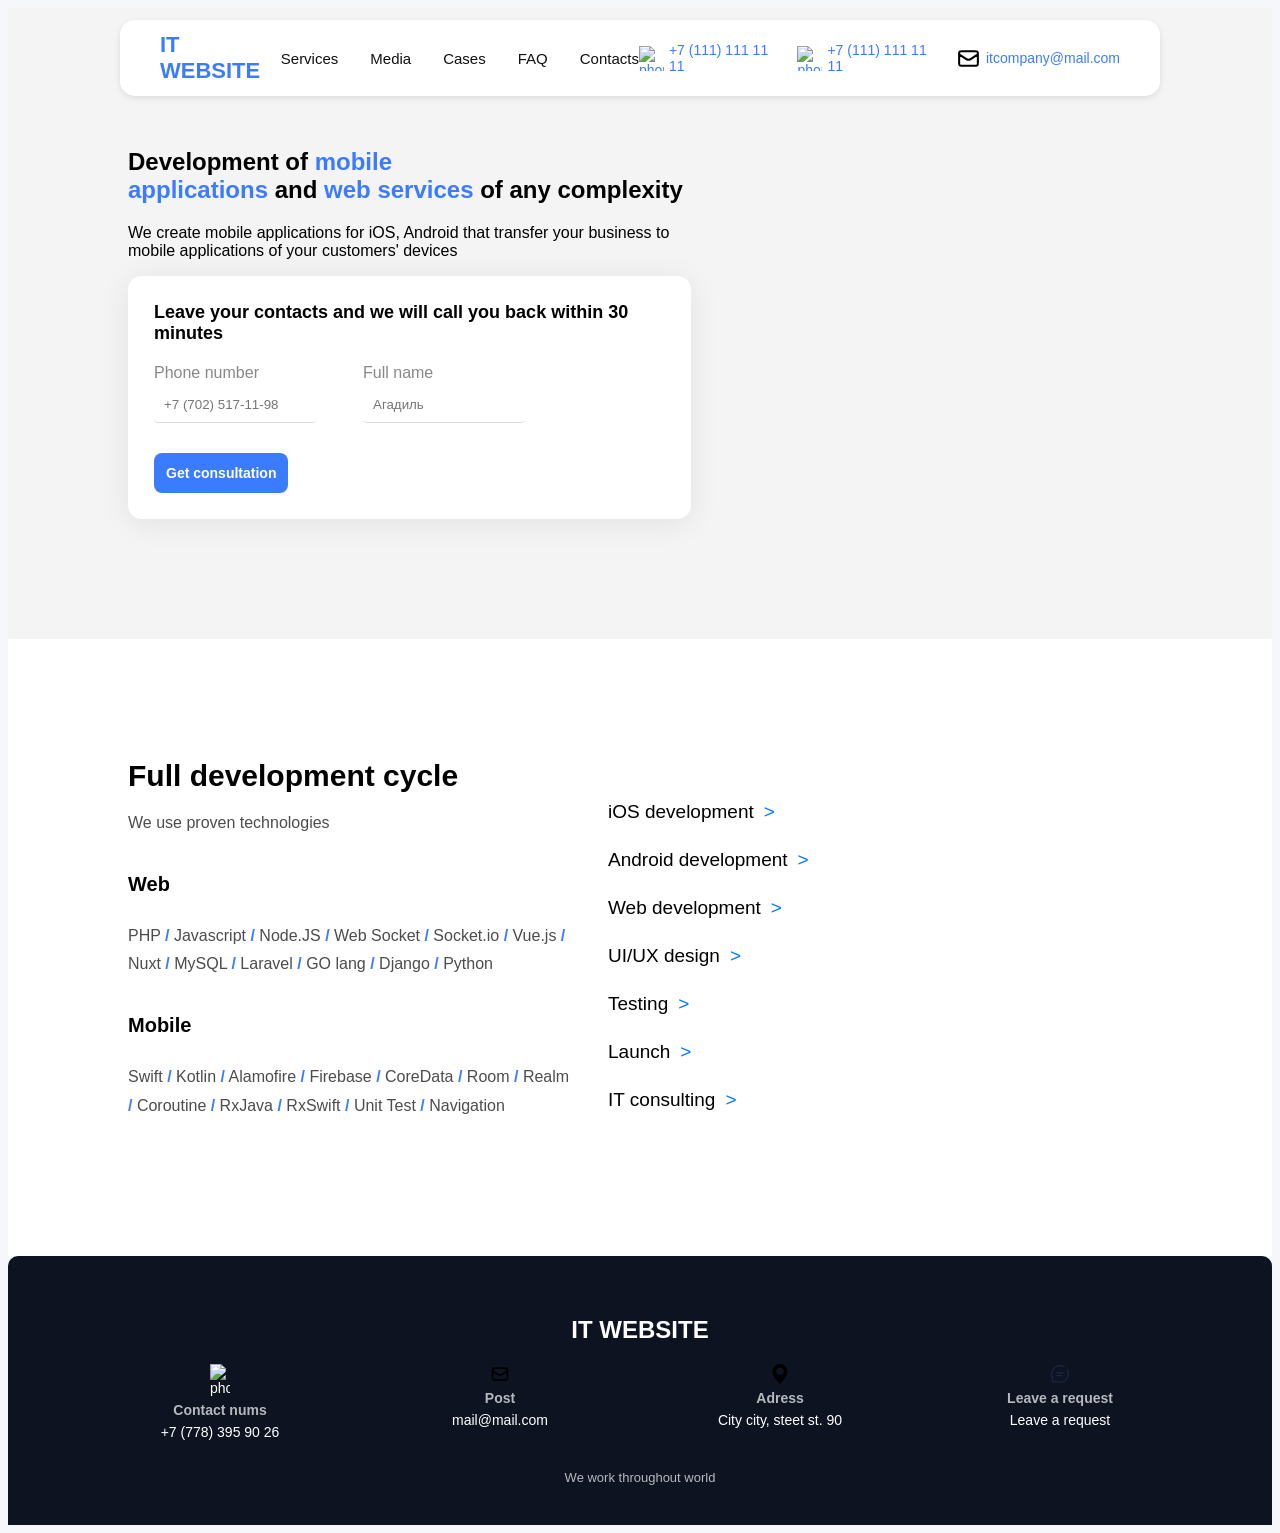
==== commit 1301c095: "lesson6" ====
--- a/src/index.html
+++ b/src/index.html
@@ -74,6 +74,10 @@
 
 <main>
     <section class="hero">
+        <div class="hero-columns">
+            <div class="hero-column hero-column--left"></div>
+            <div class="hero-column hero-column--right"></div>
+        </div>
         <div class="hero-top">
             <h1>Development of <span>mobile <br>applications</span> and <span>web services</span> of any complexity</h1>
             <p>We create mobile applications for iOS, Android that transfer your business to mobile applications of your customers' devices</p>
--- a/src/assets/styles/style.css
+++ b/src/assets/styles/style.css
@@ -1,22 +1,18 @@
-@import "global.css";
-@import "fonts.css";
-@import "utils.css";
 
 /* Main Styles */
 body {
-    font-family: 'Roboto', sans-serif;
+    font-family: "Roboto", sans-serif;
     background-color: #f5f7fa;
 }
 
 /* HEADER */
 header {
-
     position: fixed;
     top: 20px;
     left: 120px;
     right: 120px;
     background: #fff;
-    box-shadow: 0 2px 6px rgba(0,0,0,0.1);
+    box-shadow: 0 2px 6px rgba(0, 0, 0, 0.1);
     padding: 12px 40px;
     display: flex;
     justify-content: space-between;
@@ -25,12 +21,30 @@
     z-index: 1000;
 }
 
+@media (max-width: 768px) {
+    header {
+        top: 20px;
+        left: 10px;
+        right: 10px;
+        background: #fff;
+        box-shadow: 0 2px 6px rgba(0, 0, 0, 0.1);
+        padding: 12px 20px;
+    }
+}
 .logo {
     font-size: 22px;
     font-weight: 700;
     color: #3b7cff;
 }
 
+@media (max-width: 768px) {
+    .logo {
+        font-size: 20px;
+        position: absolute;
+        left: 50%;
+        transform: translateX(-50%);
+    }
+}
 nav ul {
     display: flex;
     list-style: none;
@@ -46,6 +60,11 @@
     color: #111;
 }
 
+@media (max-width: 768px) {
+    nav.desktop-nav {
+        display: none;
+    }
+}
 .header-contacts {
     display: flex;
     gap: 20px;
@@ -53,12 +72,32 @@
     color: #3b7cff;
     font-weight: 500;
 }
+
+@media (max-width: 425px) {
+    .header-contacts {
+        display: none;
+    }
+}
 .header-contacts .contact-item {
     display: flex;
     align-items: center;
     gap: 5px;
 }
 
+@media (max-width: 768px) {
+    .header-contacts .contact-item:nth-child(1),
+    .header-contacts .contact-item:nth-child(2) {
+        display: none;
+    }
+
+    .header-contacts .contact-item:nth-child(3) {
+        display: flex;
+        order: 3;
+        align-items: center;
+        gap: 10px;
+        font-size: 14px;
+    }
+}
 .header-contacts img {
     width: 25px;
     height: 25px;
@@ -90,6 +129,13 @@
     margin-bottom: 30px;
 }
 
+@media (max-width: 425px) {
+    .footer-grid {
+        grid-template-columns: repeat(2, 1fr);
+        grid-template-rows: repeat(2, auto);
+        gap: 30px;
+    }
+}
 .footer-item {
     display: flex;
     flex-direction: column;
@@ -111,61 +157,180 @@
     font-size: 13px;
     opacity: 0.7;
 }
+
 /* HERO SECTION */
 .hero {
-    display: flex;
+    position: relative;
+    overflow: hidden;
+    padding: 120px 120px;
+
+    @media (max-width: 768px) {
+        padding: 50px 20px;
+        min-height: 600px;
+    }
+}
+
+.hero-top {
+    position: relative;
+    z-index: 3;
+    max-width: 600px;
+    margin-right: 45%;
+    @media (max-width: 425px) {
+        margin-right: 0;
+    }
+}
+.hero-top p{
+    @media (max-width: 425px) {
+        margin-bottom: 300px;
+    }
+}
+.hero-top h1{
+    span {
+        color: #3b7cff;
+    }
+}
+/* Контейнер для колонок */
+.hero-columns {
+    position: absolute;
+    top: 50%;
+    right: -10%;
+    transform: translateY(-50%) rotate(-15deg);
+    display: flex;
+    align-items: center;
+    justify-content: center;
+    width: auto;
+    height: 1000px;
+    z-index: 1;
+    pointer-events: none;
+}
+
+.hero-column {
+    background-size: contain;
+    background-repeat: no-repeat;
+    background-position: center;
+}
+
+.hero-column--left {
+    --flow-start: 70%;
+    --flow-end: -70%;
+    width: 820px;
+    height: 2304px;
+    background-image: url('../img/column-left.webp');
+    animation: columnFlowUp 15s linear infinite;
+    z-index: 1;
+    @media (max-width: 768px) {
+        height: 100%;
+        --flow-start: 100%;
+        --flow-end: -100%;
+    }
+}
+
+.hero-column--right {
+    --flow-start: -70%;
+    --flow-end: 70%;
+    margin-left: -340px;
+    width: 585px;
+    height: 2304px;
+    background-image: url('../img/column-right.webp');
+    animation: columnFlowDown 15s linear infinite;
+    z-index: 0;
+    @media (max-width: 768px) {
+        width: 50%;
+        height: 100%;
+        margin-left: -250px;
+        --flow-start: -100%;
+        --flow-end: 100%;
+    }
+}
+
+@keyframes columnFlowUp {
+    0% {
+        transform: translateY(var(--flow-start, 70%));
+    }
+    100% {
+        transform: translateY(var(--flow-end, -70%));
+    }
+}
+
+@keyframes columnFlowDown {
+    0% {
+        transform: translateY(var(--flow-start, -70%));
+    }
+    100% {
+        transform: translateY(var(--flow-end, 70%));
+    }
+}
+
+
+.consult-box {
+    background: #fff;
+    padding: 26px;
+    border-radius: 14px;
+    box-shadow: 0 4px 30px rgba(0, 0, 0, 0.08);
+    display: grid;
+    align-items: center;
     justify-content: space-between;
-    align-items: center;
-    padding: 120px 120px;
-}
-
-.hero-top {
+}
+
+.consult-box h3 {
+    margin: 0 0 20px;
+    font-size: 18px;
+    font-weight: 600;
+}
+
+.consult-form {
+    display: flex;
+    flex-wrap: wrap;
+    gap: 20px;
+    align-content: space-between;
+}
+.hero-left {
     display: grid;
     align-items: center;
     align-content: space-between;
     width: 50%;
 }
 
-.hero-top h1 {
+@media (max-width: 768px) {
+    .hero-left {
+        width: 60%;
+    }
+}
+@media (max-width: 425px) {
+    .hero-left {
+        width: 100%;
+    }
+}
+.hero-left h1 {
     font-size: 50px;
     line-height: 1.25;
     font-weight: 700;
     color: #111;
 }
 
-.hero-top h1 span {
-    color: #3b7cff;
-}
-
-.hero-top p {
+@media (max-width: 768px) {
+    .hero-left h1 {
+        font-size: 25px;
+        line-height: 1.25;
+        font-weight: 700;
+        color: #111;
+    }
+}
+.hero-left h1 span {
+    color: #3b7cff;
+}
+
+.hero-left p {
     font-size: 21px;
     color: #1e1e1e;
     line-height: 1.5;
 }
 
-.consult-box {
-    background: #fff;
-    padding:26px;
-    border-radius: 14px;
-    box-shadow: 0 4px 30px rgba(0,0,0,0.08);
-    display: grid;
-    align-items: center;
-    justify-content: space-between;
-}
-
-.consult-box h3 {
-    margin: 0 0 20px;
-    font-size: 18px;
-    font-weight: 600;
-}
-
-.consult-form {
-    display: flex;
-    flex-wrap: wrap;
-    gap: 20px;
-    align-content: space-between;
-}
-
+@media (max-width: 768px) {
+    .hero-left p {
+        font-size: 15px;
+    }
+}
 .form-field label {
     display: block;
     margin-bottom: 5px;
@@ -198,7 +363,6 @@
     white-space: normal;
 }
 
-
 .btn-primary {
     padding: 12px;
     border: none;
@@ -208,7 +372,7 @@
     cursor: pointer;
     font-size: 14px;
     font-weight: 600;
-    transition: 0.2s;
+    transition: background 0.2s ease-in-out;
 }
 
 .btn-primary:hover {
@@ -222,32 +386,53 @@
     border-radius: 20px;
 }
 
-
 .menu-icon {
     display: none;
     cursor: pointer;
 }
 
+@media (max-width: 768px) {
+    .menu-icon {
+        display: block;
+    }
+}
+.menu-icon .burger-icon {
+    font-size: 28px;
+    color: #3b7cff;
+    line-height: 1;
+    cursor: pointer;
+    display: inline-block;
+}
+
 .mobile-menu {
     display: none;
 }
 
-
+/* DEVELOPMENT CYCLE */
 .development-cycle {
     background: white;
     padding: 120px;
 }
-.development-cycle-container{
-
-}
+
+@media (max-width: 768px) {
+    .development-cycle {
+        padding: 20px;
+    }
+}
+.development-cycle h2 {
+    color: #000000;
+    margin: 0px;
+    font-size: 30px;
+}
+
 .cycle-content {
     display: flex;
 }
 
-.development-cycle h2{
-    color: #000000;
-    margin: 0;
-    font-size: 30px;
+@media (max-width: 425px) {
+    .cycle-content {
+        flex-direction: column;
+    }
 }
 .cycle-left {
     display: flex;
@@ -266,9 +451,10 @@
     margin-bottom: 15px;
     max-width: 450px;
 }
+
 .cycle-left p span {
     color: #3b7cff;
-    font-weight: 600
+    font-weight: 600;
 }
 
 .cycle-right {
@@ -278,6 +464,12 @@
     margin-left: 30px;
 }
 
+@media (max-width: 425px) {
+    .cycle-right {
+        width: 100%;
+        margin-left: 0;
+    }
+}
 .cycle-right ul {
     list-style: none;
     padding: 0;
@@ -288,6 +480,12 @@
     margin-bottom: 10px;
     display: flex;
     align-items: center;
+}
+
+.cycle-right li::after {
+    content: ">";
+    color: #007bff;
+    margin-left: 5px;
 }
 
 .cycle-right a {
@@ -295,6 +493,7 @@
     color: #000;
     font-weight: 400;
     margin-right: 5px;
+    transition: all 0.2s ease-in-out;
 }
 
 .cycle-right a:hover {
@@ -304,116 +503,7 @@
     color: #000;
 }
 
-.cycle-right li::after {
-    content: ">";
-    color: #007bff;
-    margin-left: 5px;
-}
-
-@media (max-width: 768px) {
-    header {
-        top: 20px;
-        left: 10px;
-        right: 10px;
-        background: #fff;
-        box-shadow: 0 2px 6px rgba(0,0,0,0.1);
-        padding: 12px 20px;
-    }
-
-    .menu-icon {
-        display: block;
-    }
-
-    .logo {
-        font-size: 20px;
-        position: absolute;
-        left: 50%;
-        transform: translateX(-50%);
-    }
-
-    .desktop-nav {
-        display: none;
-    }
-
-    .header-contacts .contact-item:nth-child(1),
-    .header-contacts .contact-item:nth-child(2) {
-        display: none;
-    }
-
-    .header-contacts .contact-item:nth-child(3) {
-        display: flex;
-        order: 3;
-        align-items: center;
-        gap: 10px;
-        font-size: 14px;
-    }
-
-    .hero-top {
-        width: 60%;
-    }
-    .hero {
-        padding: 120px 20px;
-    }
-    .hero-top h1 {
-        font-size: 25px;
-        line-height: 1.25;
-        font-weight: 700;
-        color: #111;
-    }
-    .hero-top p {
-        font-size: 15px;
-    }
-    .development-cycle {
-        background: white;
-        padding: 20px;
-    }
-}
-
-
-@media (max-width: 425px) {
-
-    .header-contacts {
-        display: none;
-    }
-    .hero-top {
-        width: 100%;
-    }
-    .cycle-content {
-        flex-direction: column;
-    }
-
-    .cycle-right {
-        width: 100%;
-        margin-left: 0;
-    }
-
-    .cycle-right ul {
-    }
-
-    .footer-grid {
-        grid-template-columns: repeat(2, 1fr); /* 2 колонки */
-        grid-template-rows: repeat(2, auto); /* 2 строки */
-        gap: 30px;
-    }
-}
-
-
-.menu-icon .burger-icon {
-    font-size: 28px;
-    color: #3b7cff;
-    line-height: 1;
-    cursor: pointer;
-}
-
-/* МОБИЛЬНОЕ МЕНЮ  */
-
-.menu-icon .burger-icon {
-    font-size: 28px;
-    color: #3b7cff;
-    line-height: 1;
-    display: inline-block;
-}
-
+/* МОБИЛЬНОЕ МЕНЮ */
 .mobile-menu {
     position: absolute;
     top: 0;
@@ -446,9 +536,11 @@
     left: 50%;
     transform: translateX(-50%);
 }
+
 .mobile-menu-close {
     margin-left: auto;
 }
+
 .mobile-menu-close .close-icon {
     font-size: 32px;
     color: #333;
@@ -474,7 +566,7 @@
 }
 
 .mobile-contacts {
-    padding:10px;
+    padding: 10px;
 }
 
 .mobile-contact {
@@ -484,7 +576,6 @@
     padding: 10px 0;
     color: #3b7cff;
     font-size: 14px;
-    ;
 }
 
 .mobile-contact img {
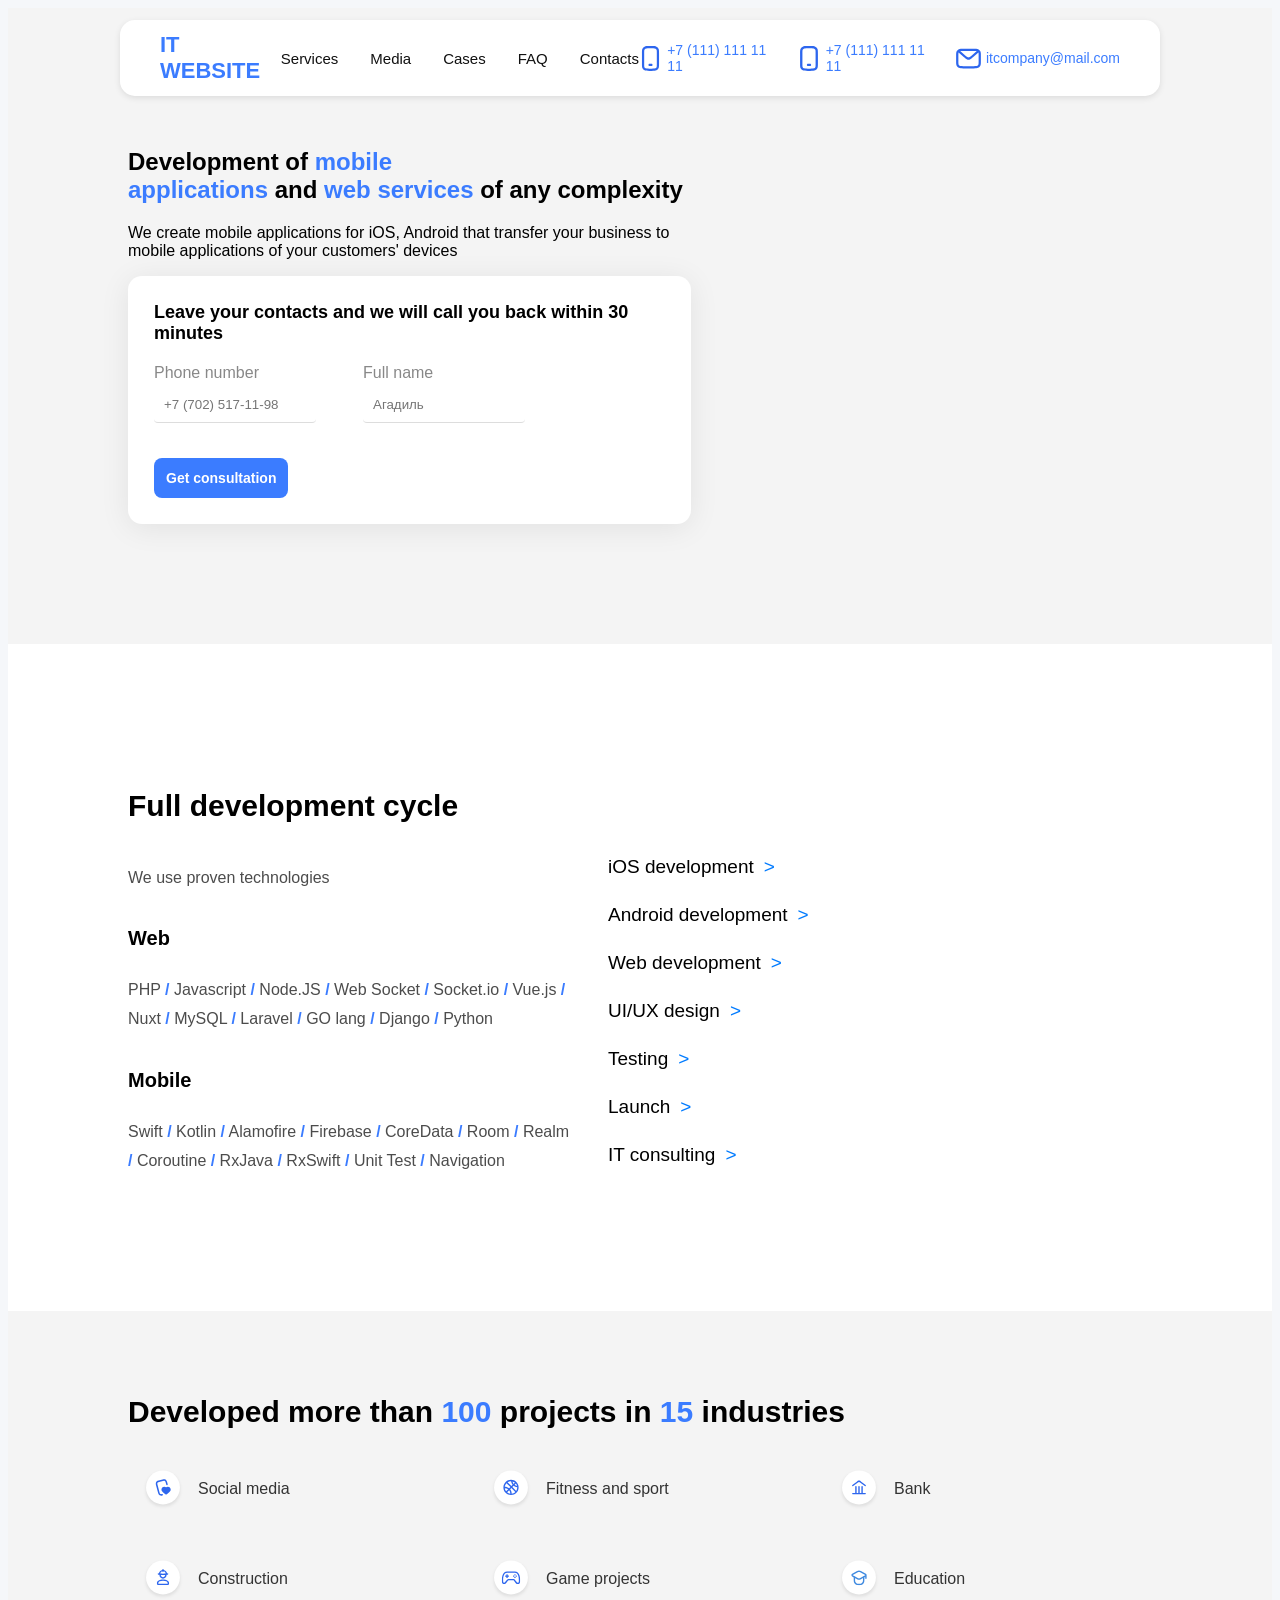
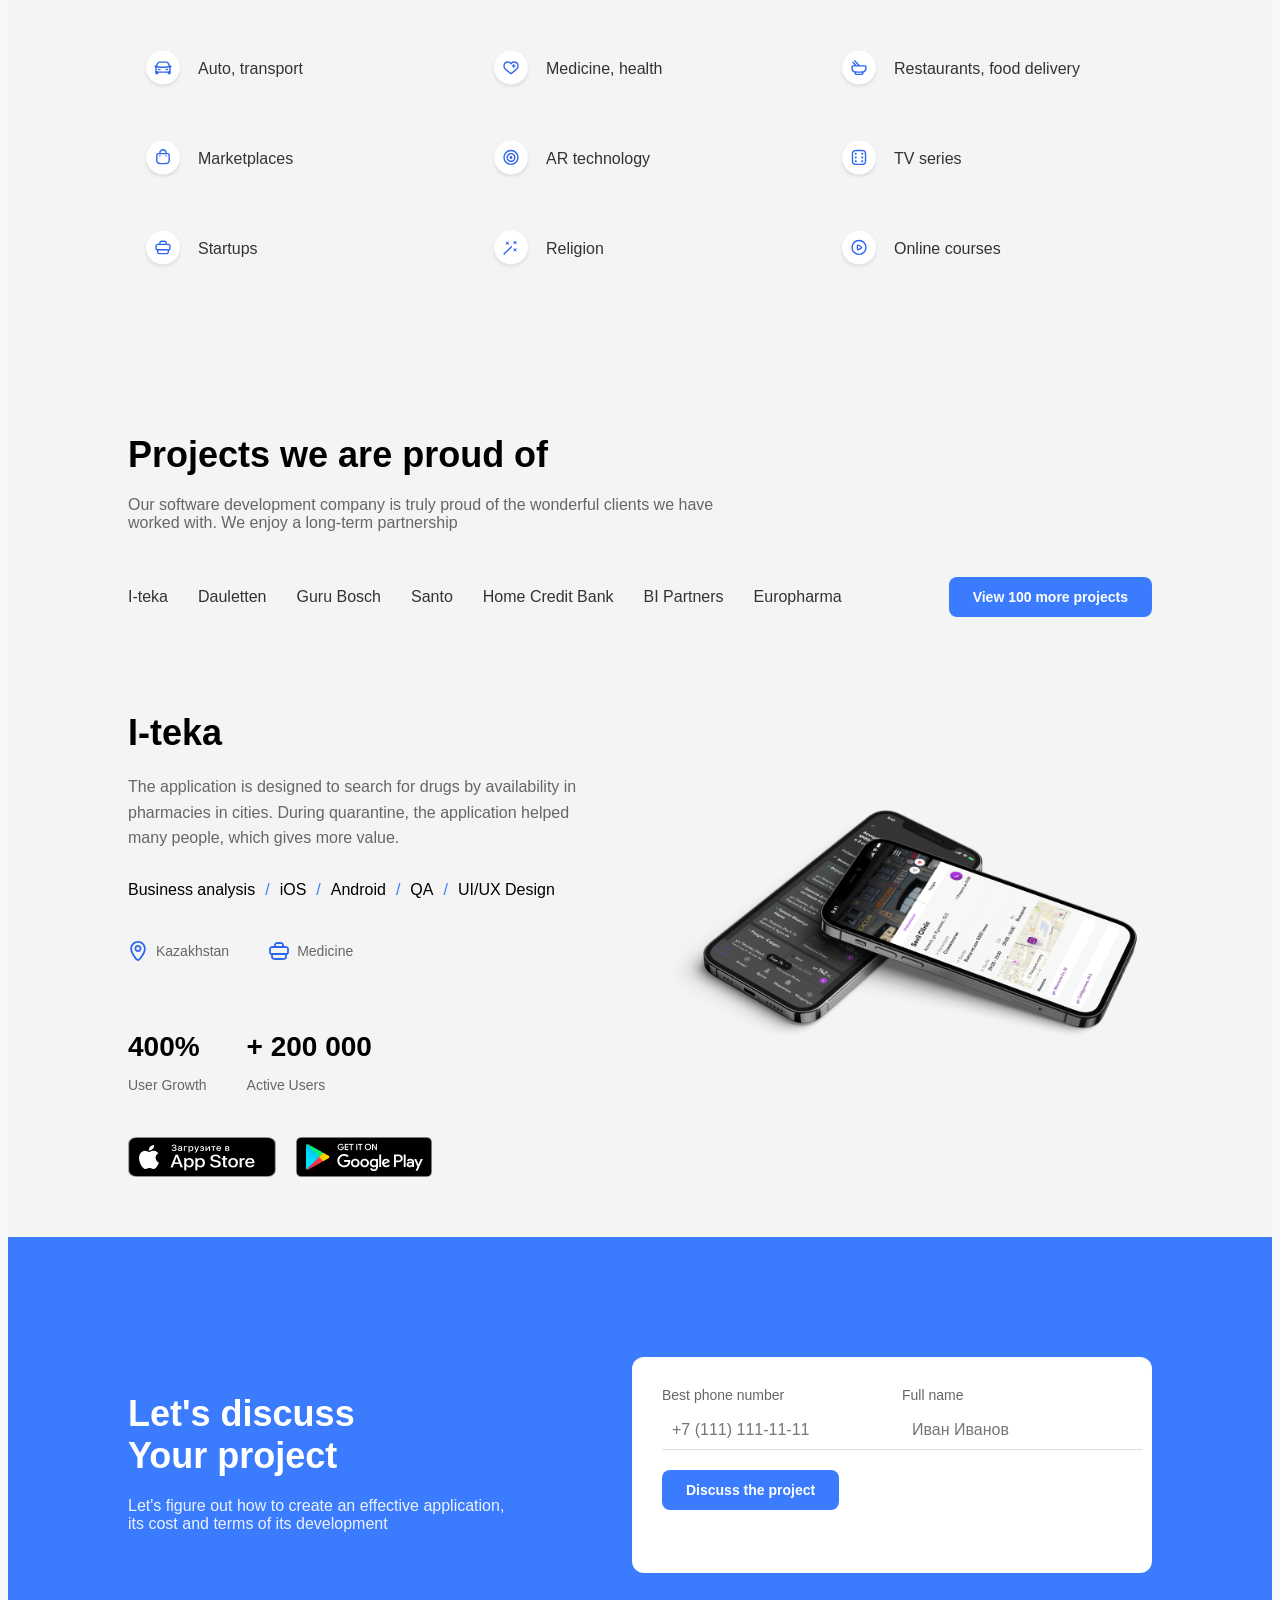
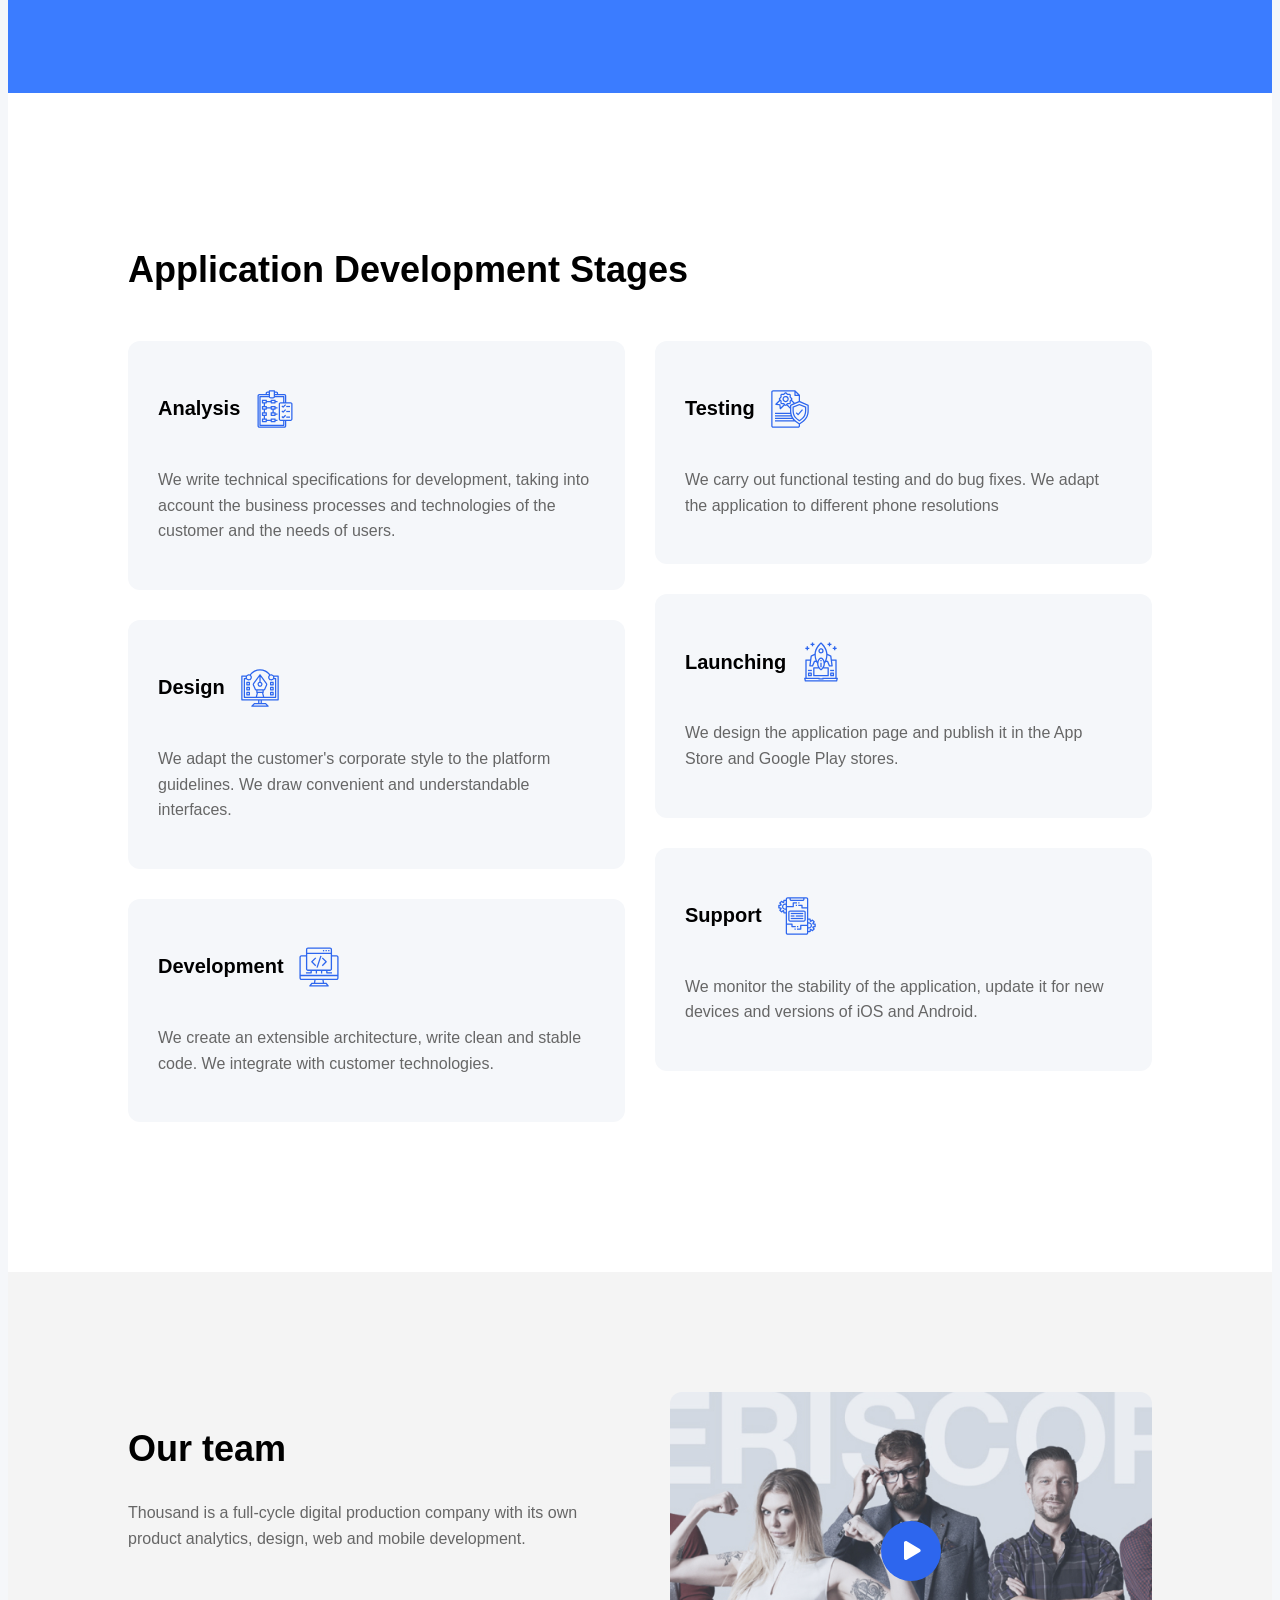
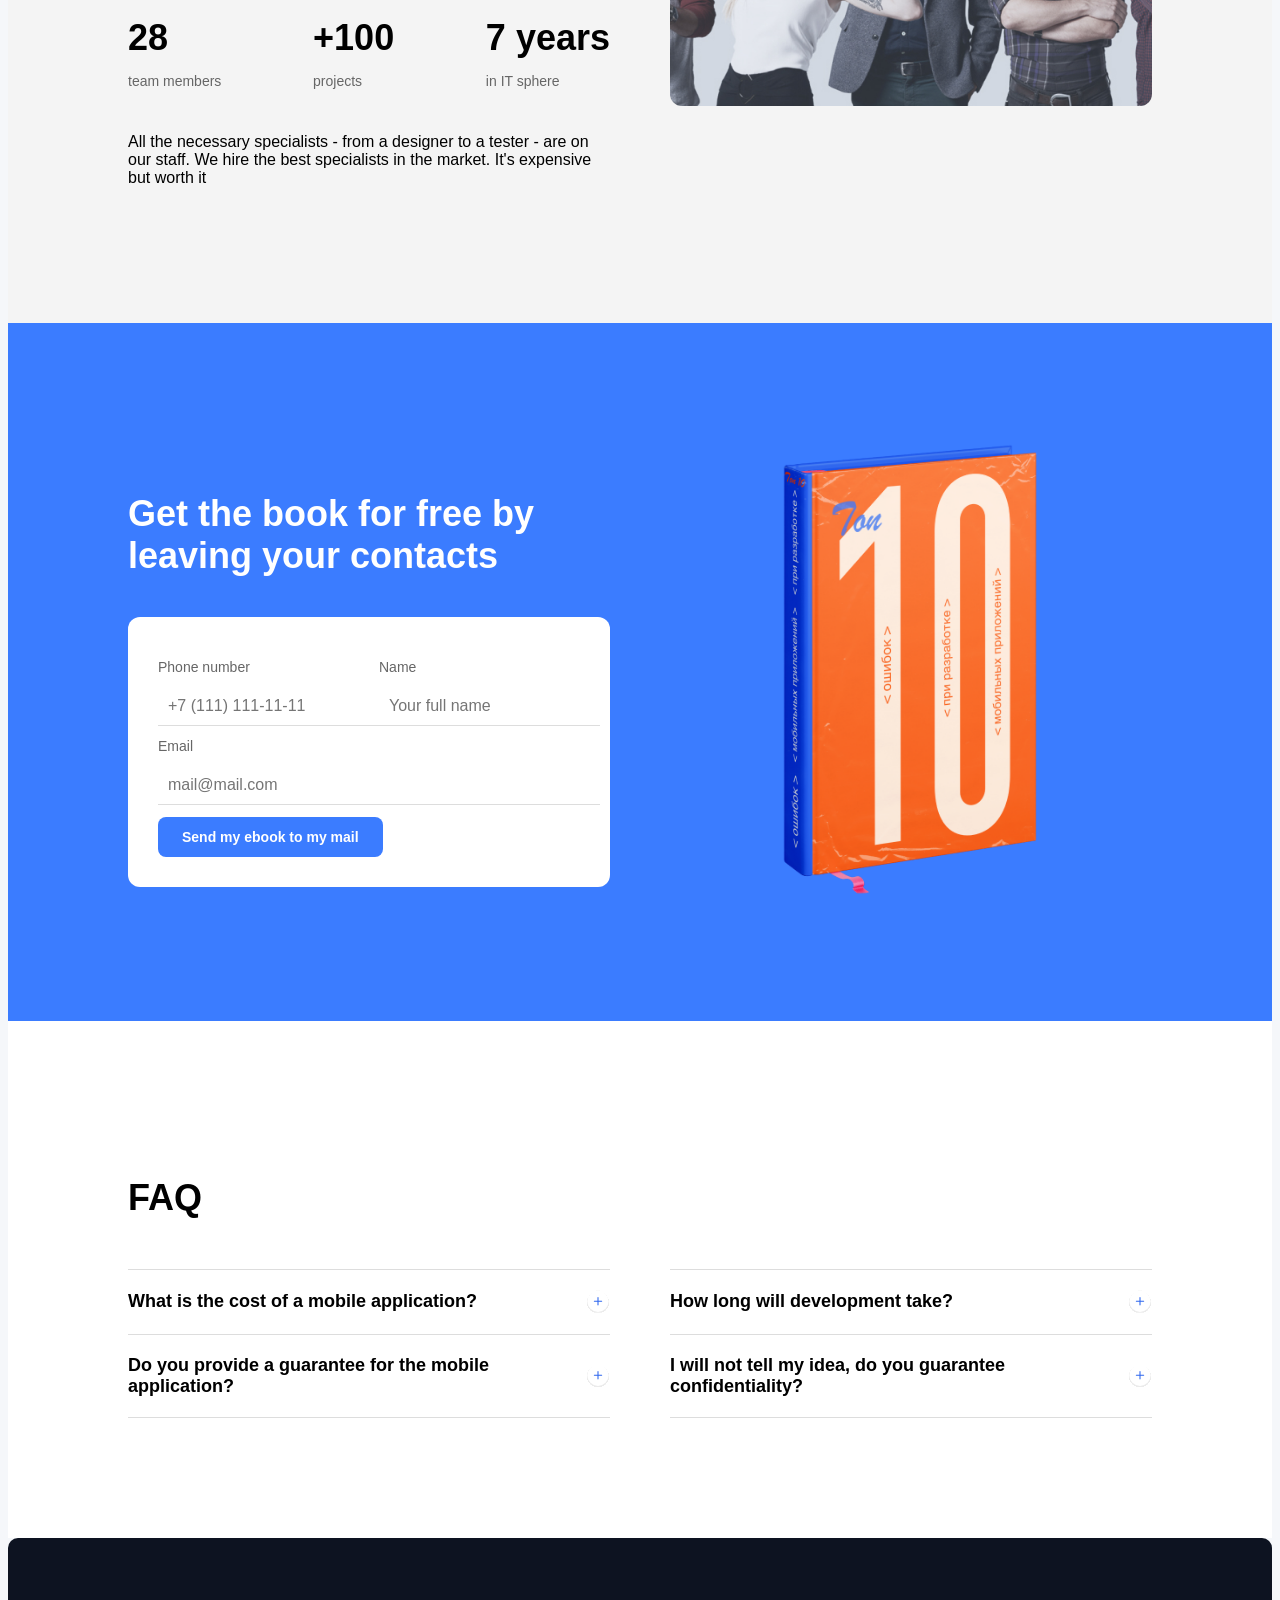
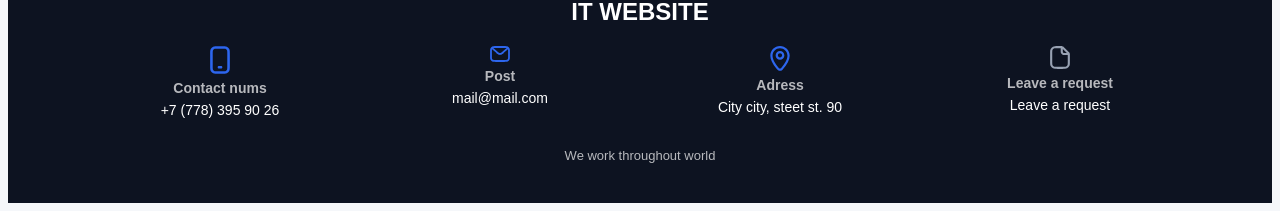
==== commit 0298574d: "lesson7" ====
--- a/src/index.html
+++ b/src/index.html
@@ -87,12 +87,16 @@
                 <form class="consult-form">
                     <div class="form-field">
                         <label>Phone number</label>
-                        <input type="text" placeholder="+7 (702) 517-11-98" />
+                        <label>
+                            <input type="text" placeholder="+7 (702) 517-11-98" />
+                        </label>
                     </div>
 
                     <div class="form-field">
                         <label>Full name</label>
-                        <input type="text" placeholder="Агадиль" />
+                        <label>
+                            <input type="text" placeholder="Агадиль" />
+                        </label>
                     </div>
 
                     <button type="button" class="btn-primary">Get consultation</button>
@@ -137,6 +141,329 @@
             </div>
         </div>
     </section>
+
+    <section class="projects">
+        <div class="container">
+            <div class="project__header">
+                <h2>Developed more than <span>100</span> projects in <span>15</span> industries</h2>
+            </div>
+            <div class="project__list">
+                <!-- Все элементы в одной группе -->
+                <div class="project__item">
+                    <img src="assets/img/social_media.svg" alt="Social media" />
+                    <p>Social media</p>
+                </div>
+                <div class="project__item">
+                    <img src="assets/img/fitness.svg" alt="Fitness and sport" />
+                    <p>Fitness and sport</p>
+                </div>
+                <div class="project__item">
+                    <img src="assets/img/bank.svg" alt="Bank" />
+                    <p>Bank</p>
+                </div>
+                <div class="project__item">
+                    <img src="assets/img/construction.svg" alt="Construction" />
+                    <p>Construction</p>
+                </div>
+                <div class="project__item">
+                    <img src="assets/img/game_projects.svg" alt="Game projects" />
+                    <p>Game projects</p>
+                </div>
+                <div class="project__item">
+                    <img src="assets/img/education.svg" alt="Education" />
+                    <p>Education</p>
+                </div>
+                <div class="project__item">
+                    <img src="assets/img/auto.svg" alt="Auto, transport" />
+                    <p>Auto, transport</p>
+                </div>
+                <div class="project__item">
+                    <img src="assets/img/medicine.svg" alt="Medicine, health" />
+                    <p>Medicine, health</p>
+                </div>
+                <div class="project__item">
+                    <img src="assets/img/restaurant.svg" alt="Restaurants, food delivery" />
+                    <p>Restaurants, food delivery</p>
+                </div>
+                <div class="project__item">
+                    <img src="assets/img/marketplace.svg" alt="Marketplaces" />
+                    <p>Marketplaces</p>
+                </div>
+                <div class="project__item">
+                    <img src="assets/img/ar.svg" alt="AR technology" />
+                    <p>AR technology</p>
+                </div>
+                <div class="project__item">
+                    <img src="assets/img/tv.svg" alt="TV series" />
+                    <p>TV series</p>
+                </div>
+                <div class="project__item">
+                    <img src="assets/img/startups.svg" alt="Startups" />
+                    <p>Startups</p>
+                </div>
+                <div class="project__item">
+                    <img src="assets/img/religion.svg" alt="Religion" />
+                    <p>Religion</p>
+                </div>
+                <div class="project__item">
+                    <img src="assets/img/online.svg" alt="Online courses" />
+                    <p>Online courses</p>
+                </div>
+            </div>
+        </div>
+    </section>
+
+    <section class="clients">
+        <div class="container">
+            <div class="clients__header">
+                <h2>Projects we are proud of</h2>
+                <p>Our software development company is truly proud of the wonderful clients we have worked with. We enjoy a long-term partnership</p>
+            </div>
+            <div class="clients__companies">
+                <ul class="clients__list">
+                    <li class="clients__item"><a href="#">I-teka</a></li>
+                    <li class="clients__item"><a href="#">Dauletten</a></li>
+                    <li class="clients__item"><a href="#">Guru Bosch</a></li>
+                    <li class="clients__item"><a href="#">Santo</a></li>
+                    <li class="clients__item"><a href="#">Home Credit Bank</a></li>
+                    <li class="clients__item"><a href="#">BI Partners</a></li>
+                    <li class="clients__item"><a href="#">Europharma</a></li>
+                </ul>
+                <button type="button" class="clients__button1">View 100 more projects</button>
+            </div>
+
+            <div class="iteka">
+                <div class="iteka__description">
+                    <div class="iteka__header">
+                        <h2>I-teka</h2>
+                    </div>
+                    <div class="iteka__underheader">
+                        <div class="iteka__underdescription">
+                            <p>The application is designed to search for drugs by availability in pharmacies in cities. During quarantine, the application helped many people, which gives more value.</p>
+                        </div>
+                        <div class="iteka__list">
+                            <div class="iteka__tools">
+                                Business analysis <span>/</span> iOS <span>/</span> Android <span>/</span> QA <span>/</span> UI/UX Design
+                            </div>
+                        </div>
+                        <div class="iteka__info">
+                            <div class="iteka__category">
+                                <img src="assets/img/geo.svg" alt="GeoPosition" />
+                                <p class="iteka__text">Kazakhstan</p>
+                            </div>
+                            <div class="iteka__category">
+                                <img src="assets/img/IconCase.svg" alt="SuitCase" />
+                                <p class="iteka__text">Medicine</p>
+                            </div>
+                        </div>
+                        <div class="iteka__users">
+                            <div class="users__growth">
+                                <h3>400%</h3>
+                                <p>User Growth</p>
+                            </div>
+                            <div class="users__active">
+                                <h3>+ 200 000</h3>
+                                <p>Active Users</p>
+                            </div>
+                        </div>
+                        <div class="iteka__stores">
+                            <img src="assets/img/AppStore.png" class="clients__app" alt="App Store" />
+                            <img src="assets/img/GooglePlay.png" class="clients__app" alt="Google Play" />
+                        </div>
+                    </div>
+                </div>
+                <div class="iteka__image">
+                    <img class="aside__image" src="assets/img/i-teka.png" alt="I-teka app" />
+                </div>
+                <div class="clients__button2">
+                    <button type="button" class="button2">View 100 more projects</button>
+                </div>
+            </div>
+        </div>
+    </section>
+
+    <!-- Contact Section -->
+    <section class="contact">
+        <div class="container">
+            <div class="contact__text">
+                <h3>Let's discuss<br>Your project</h3>
+                <p>Let's figure out how to create an effective application,<br>its cost and terms of its development</p>
+            </div>
+            <article class="contact__feedback">
+                <form class="contact__form">
+                    <div class="fields">
+                        <div class="feedback__field">
+                            <label for="contact__phone">Best phone number</label>
+                            <input type="tel" id="contact__phone" name="contact__phone" placeholder="+7 (111) 111-11-11" required />
+                        </div>
+                        <div class="feedback__field">
+                            <label for="contact__name">Full name</label>
+                            <input type="text" id="contact__name" name="contact__name" placeholder="Иван Иванов" required />
+                        </div>
+                    </div>
+                    <button type="submit" class="contact__button">Discuss the project</button>
+                </form>
+            </article>
+        </div>
+    </section>
+
+    <section class="development__stages">
+        <div class="container">
+            <div class="development__stages__text">
+                <h3>Application Development Stages</h3>
+            </div>
+            <div class="item__blocks">
+                <article class="item__column">
+                    <div class="stage__item">
+                        <div class="stage__item__header">
+                            <h4>Analysis</h4>
+                            <img class="stage__image" src="assets/img/planing.svg" alt="Planning" />
+                        </div>
+                        <p>We write technical specifications for development, taking into account the business processes and technologies of the customer and the needs of users.</p>
+                    </div>
+                    <div class="stage__item">
+                        <div class="stage__item__header">
+                            <h4>Design</h4>
+                            <img class="stage__image" src="assets/img/graphic_design.svg" alt="Design" />
+                        </div>
+                        <p>We adapt the customer's corporate style to the platform guidelines. We draw convenient and understandable interfaces.</p>
+                    </div>
+                    <div class="stage__item">
+                        <div class="stage__item__header">
+                            <h4>Development</h4>
+                            <img class="stage__image" src="assets/img/computer_coding.svg" alt="Development" />
+                        </div>
+                        <p>We create an extensible architecture, write clean and stable code. We integrate with customer technologies.</p>
+                    </div>
+                </article>
+                <article class="item__column">
+                    <div class="stage__item">
+                        <div class="stage__item__header">
+                            <h4>Testing</h4>
+                            <img class="stage__image" src="assets/img/security.svg" alt="Testing" />
+                        </div>
+                        <p>We carry out functional testing and do bug fixes. We adapt the application to different phone resolutions</p>
+                    </div>
+                    <div class="stage__item">
+                        <div class="stage__item__header">
+                            <h4>Launching</h4>
+                            <img class="stage__image" src="assets/img/hosting.svg" alt="Launch" />
+                        </div>
+                        <p>We design the application page and publish it in the App Store and Google Play stores.</p>
+                    </div>
+                    <div class="stage__item">
+                        <div class="stage__item__header">
+                            <h4>Support</h4>
+                            <img class="stage__image" src="assets/img/application.svg" alt="Support" />
+                        </div>
+                        <p>We monitor the stability of the application, update it for new devices and versions of iOS and Android.</p>
+                    </div>
+                </article>
+            </div>
+        </div>
+    </section>
+
+    <section class="company__about">
+        <div class="container">
+            <div class="company__text">
+                <h3>Our team</h3>
+                <p class="first__paragraph">Thousand is a full-cycle digital production company with its own product analytics, design, web and mobile development.</p>
+                <div class="company__video2">
+                    <img class="video__window" src="assets/img/future_video.jpg" alt="Company video" />
+                    <img class="video__button" src="assets/img/PlayButton.svg" alt="Play video" />
+                </div>
+                <div class="company__stats">
+                    <div class="stats">
+                        <h3>28</h3>
+                        <p>team members</p>
+                    </div>
+                    <div class="stats">
+                        <h3>+100</h3>
+                        <p>projects</p>
+                    </div>
+                    <div class="stats">
+                        <h3>7 years</h3>
+                        <p>in IT sphere</p>
+                    </div>
+                </div>
+                <p>All the necessary specialists - from a designer to a tester - are on our staff. We hire the best specialists in the market. It's expensive but worth it</p>
+            </div>
+            <div class="company__video1">
+                <img class="video__window" src="assets/img/future_video.jpg" alt="Company video" />
+                <img class="video__button" src="assets/img/PlayButton.svg" alt="Play video" />
+            </div>
+        </div>
+    </section>
+
+    <! Book Advert Section >
+    <section class="book__advert">
+        <div class="container">
+            <div class="book__info">
+                <div class="book__advert__text">
+                    <h3>Get the book for free by leaving your contacts</h3>
+                </div>
+                <div class="book__image2">
+                    <img class="book__example" src="assets/img/Book.png" alt="Free book" />
+                </div>
+                <article class="book__advert__form">
+                    <form class="book__form">
+                        <div class="book__fields">
+                            <div class="book__field">
+                                <div class="book__phone__field">
+                                    <label for="book__phone">Phone number</label>
+                                    <input type="tel" id="book__phone" name="book__phone" placeholder="+7 (111) 111-11-11" required />
+                                </div>
+                                <div class="book__name__field">
+                                    <label for="book__name">Name</label>
+                                    <input type="text" id="book__name" name="book__name" placeholder="Your full name" required />
+                                </div>
+                            </div>
+                            <div class="book__email__field">
+                                <label for="book__email">Email</label>
+                                <input type="email" id="book__email" name="book__email" placeholder="mail@mail.com" required />
+                            </div>
+                            <button type="submit" class="book__button">Send my ebook to my mail</button>
+                        </div>
+                    </form>
+                </article>
+            </div>
+            <div class="book__image1">
+                <img class="book__example" src="assets/img/Book.png" alt="Free book" />
+            </div>
+        </div>
+    </section>
+
+    <!-- FAQ Section -->
+    <section class="faq">
+        <div class="container">
+            <div class="faq__text">
+                <h3>FAQ</h3>
+            </div>
+            <div class="faq__questions">
+                <article class="question__column">
+                    <div class="question">
+                        <h4>What is the cost of a mobile application?</h4>
+                        <img class="faq__image" src="assets/img/IconPlus.svg" alt="Expand" />
+                    </div>
+                    <div class="question border__bottom1">
+                        <h4>Do you provide a guarantee for the mobile application?</h4>
+                        <img class="faq__image" src="assets/img/IconPlus.svg" alt="Expand" />
+                    </div>
+                </article>
+                <article class="question__column">
+                    <div class="question">
+                        <h4>How long will development take?</h4>
+                        <img class="faq__image" src="assets/img/IconPlus.svg" alt="Expand" />
+                    </div>
+                    <div class="question border__bottom2">
+                        <h4>I will not tell my idea, do you guarantee confidentiality?</h4>
+                        <img class="faq__image" src="assets/img/IconPlus.svg" alt="Expand" />
+                    </div>
+                </article>
+            </div>
+        </div>
+    </section>
+
 </main>
 
 <footer>
--- a/src/assets/styles/style.css
+++ b/src/assets/styles/style.css
@@ -1,4 +1,3 @@
-
 /* Main Styles */
 body {
     font-family: "Roboto", sans-serif;
@@ -189,7 +188,7 @@
         color: #3b7cff;
     }
 }
-/* Контейнер для колонок */
+
 .hero-columns {
     position: absolute;
     top: 50%;
@@ -421,7 +420,6 @@
 }
 .development-cycle h2 {
     color: #000000;
-    margin: 0px;
     font-size: 30px;
 }
 
@@ -501,6 +499,740 @@
     text-decoration-color: #add8e6;
     font-weight: bold;
     color: #000;
+}
+
+/* PROJECTS SECTION */
+.projects .container{
+    padding: 60px 120px;
+    @media (max-width: 768px) {
+        padding: 60px 20px;
+    }
+}
+.project__list {
+    display: grid;
+    grid-template-columns: repeat(3, 1fr);
+    gap: 20px;
+}
+
+.project__item {
+    display: flex;
+    align-items: center;
+    padding: 15px;
+    border-radius: 8px;
+    transition: background-color 0.3s ease, transform 0.3s ease;
+}
+
+.project__item:hover {
+    transform: translateY(-3px);
+}
+.project__header h2 {
+    font-size: 30px;
+    span{
+        color: #3b7cff;
+    }
+}
+.project__item img {
+    width: 40px;
+    height: 40px;
+    margin-right: 15px;
+    flex-shrink: 0;
+}
+
+.project__item p {
+    margin: 0;
+    font-size: 16px;
+    color: #333;
+    font-weight: 500;
+}
+
+@media (max-width: 768px) {
+    .project__list {
+        grid-template-columns: repeat(2, 1fr);
+        gap: 10px;
+    }
+
+    .project__item {
+        padding: 12px;
+    }
+
+    .project__item img {
+        width: 20px;
+        height: 20px;
+        margin-right: 10px;
+    }
+
+    .project__item p {
+        font-size: 14px;
+    }
+}
+
+/* CLIENTS SECTION */
+.clients {
+    padding: 60px 120px;
+}
+
+
+@media (max-width: 768px) {
+    .clients {
+        padding: 20px;
+    }
+}
+
+.clients__header h2 {
+    font-size: 36px;
+    margin-bottom: 20px;
+    color: #000;
+}
+
+.clients__header p {
+    color: #666;
+    font-size: 16px;
+    max-width: 600px;
+    margin-bottom: 40px;
+}
+
+.clients__companies {
+    display: flex;
+    justify-content: space-between;
+    align-items: center;
+    margin-bottom: 60px;
+}
+
+.clients__list {
+    display: flex;
+    list-style: none;
+    padding: 0;
+    flex-wrap: wrap;
+    gap: 30px;
+}
+
+.clients__item a {
+    text-decoration: none;
+    color: #333;
+    font-size: 16px;
+    transition: color 0.3s ease;
+}
+
+.clients__item a:hover {
+    color: black;
+    font-weight: 600;
+    text-decoration: none;
+    border-bottom: 1px solid #2d66ee;
+}
+
+.clients__button1 {
+    background: #3b7cff;
+    color: white;
+    border: none;
+    padding: 12px 24px;
+    border-radius: 8px;
+    cursor: pointer;
+    font-size: 14px;
+    font-weight: 600;
+    transition: background 0.3s ease;
+}
+
+.clients__button1:hover {
+    background: #1e5fff;
+}
+
+/* ITEKA SECTION */
+.iteka {
+    display: flex;
+    align-items: center;
+    gap: 60px;
+    margin-top: 60px;
+}
+
+.iteka__description {
+    flex: 1;
+}
+
+.iteka__header h2 {
+    font-size: 36px;
+    margin-bottom: 20px;
+    color: #000;
+}
+
+.iteka__underdescription p {
+    color: #666;
+    font-size: 16px;
+    line-height: 1.6;
+    margin-bottom: 30px;
+}
+
+.iteka__tools {
+    display: flex;
+    flex-wrap: wrap;
+    gap: 10px;
+    margin-bottom: 30px;
+}
+
+.iteka__tools {
+    font-weight: 400;
+}
+
+.iteka__tools span {
+    color: #3b7cff;
+}
+
+.iteka__info {
+    display: flex;
+    gap: 40px;
+    margin-bottom: 30px;
+}
+
+.iteka__category {
+    display: flex;
+    align-items: center;
+    gap: 8px;
+}
+
+.iteka__category img {
+    width: 20px;
+    height: 20px;
+}
+
+.iteka__text {
+    color: #666;
+    font-size: 14px;
+}
+
+.iteka__users {
+    display: flex;
+    gap: 40px;
+    margin-bottom: 30px;
+}
+
+.users__growth h3,
+.users__active h3 {
+    font-size: 28px;
+    color: #000;
+    margin-bottom: 5px;
+}
+
+.users__growth p,
+.users__active p {
+    color: #666;
+    font-size: 14px;
+}
+
+.iteka__stores {
+    display: flex;
+    gap: 20px;
+}
+
+.clients__app {
+    height: 40px;
+    cursor: pointer;
+}
+
+.iteka__image {
+    flex: 1;
+}
+
+.iteka__image img {
+    width: 100%;
+    height: auto;
+    border-radius: 12px;
+}
+
+.clients__button2 {
+    display: none;
+    margin-top: 30px;
+    text-align: center;
+}
+
+.button2 {
+    background: #3b7cff;
+    color: white;
+    border: none;
+    padding: 12px 24px;
+    border-radius: 8px;
+    cursor: pointer;
+    font-size: 14px;
+    font-weight: 600;
+    transition: background 0.3s ease;
+}
+
+.button2:hover {
+    background: #1e5fff;
+}
+
+@media (max-width: 768px) {
+    .iteka {
+        padding: 10px;
+    }
+}
+@media (max-width: 425px) {
+    .iteka {
+        flex-direction: column;
+    }
+
+    .iteka__image {
+        width: 100%;
+        margin-top: 20px;
+        order: -1;
+    }
+
+    .clients__button1 {
+        display: none;
+    }
+
+    .clients__button2 {
+        display: block;
+    }
+}
+
+/* CONTACT SECTION */
+.contact {
+    background: #3b7cff;
+    padding: 120px;
+    color: white;
+}
+.contact .container{
+    display: flex;
+    justify-content: space-between;
+    @media (max-width: 768px) {
+        flex-direction: column
+    }
+}
+
+@media (max-width: 768px) {
+    .contact {
+        padding: 20px;
+    }
+}
+
+.contact__text h3 {
+    font-size: 36px;
+    margin-bottom: 20px;
+}
+
+.contact__text p {
+    font-size: 16px;
+    opacity: 0.9;
+    margin-bottom: 40px;
+}
+
+.contact__feedback {
+    background: white;
+    border-radius: 12px;
+    padding: 30px;
+}
+
+.contact__form {
+    display: flex;
+    flex-direction: column;
+    gap: 20px;
+}
+
+.fields {
+    display: flex;
+    gap: 20px;
+}
+
+.feedback__field {
+    flex: 1;
+}
+
+.feedback__field label {
+    display: block;
+    color: #666;
+    font-size: 14px;
+    margin-bottom: 8px;
+}
+
+.feedback__field input {
+    width: 100%;
+    padding: 10px;
+    border: none;
+    border-bottom: 1px solid #ddd;
+    font-size: 16px;
+}
+
+.contact__button {
+    background: #3b7cff;
+    color: white;
+    border: none;
+    padding: 12px 24px;
+    border-radius: 8px;
+    cursor: pointer;
+    font-size: 14px;
+    font-weight: 600;
+    align-self: flex-start;
+    transition: background 0.3s ease;
+}
+
+.contact__button:hover {
+    background: #1e5fff;
+}
+
+/* DEVELOPMENT STAGES SECTION */
+.development__stages {
+    background: white;
+    padding: 120px;
+}
+
+@media (max-width: 768px) {
+    .development__stages {
+        padding: 20px;
+    }
+}
+
+.development__stages__text h3 {
+    font-size: 36px;
+    color: #000;
+    margin-bottom: 50px;
+}
+
+.item__blocks {
+    display: flex;
+    gap: 30px;
+}
+
+@media (max-width: 768px) {
+    .item__blocks {
+        flex-direction: column;
+        gap: 20px;
+    }
+
+    .item__column {
+        width: 100%;
+    }
+
+    .item__column .stage__item {
+        margin-bottom: 20px;
+    }
+
+    .item__column .stage__item:last-child {
+        margin-bottom: 0;
+    }
+}
+
+.item__column {
+    flex: 1;
+}
+
+.stage__item {
+    background: #f5f7fa;
+    padding: 30px;
+    border-radius: 12px;
+    margin-bottom: 30px;
+}
+
+.stage__item__header {
+    display: flex;
+    align-items: center;
+    margin-bottom: 20px;
+}
+
+.stage__item__header h4 {
+    font-size: 20px;
+    color: #000;
+    margin-right: 15px;
+}
+
+.stage__item__header img {
+    width: 40px;
+    height: 40px;
+}
+
+.stage__item p {
+    color: #666;
+    font-size: 16px;
+    line-height: 1.6;
+}
+
+/* COMPANY ABOUT SECTION */
+.company__about {
+    padding: 120px;
+}
+
+@media (max-width: 768px) {
+    .company__about {
+        padding: 20px;
+    }
+}
+
+.company__about .container {
+    display: flex;
+    align-items: flex-start;
+    gap: 60px;
+}
+
+.company__text {
+    flex: 1;
+}
+
+.company__text h3 {
+    font-size: 36px;
+    color: #000;
+    margin-bottom: 30px;
+}
+
+.first__paragraph {
+    color: #666;
+    font-size: 16px;
+    line-height: 1.6;
+    margin-bottom: 30px;
+}
+
+.company__video2 {
+    display: none;
+    position: relative;
+    margin-bottom: 30px;
+}
+
+.video__window {
+    width: 100%;
+    border-radius: 12px;
+}
+
+.video__button {
+    position: absolute;
+    top: 50%;
+    left: 50%;
+    transform: translate(-50%, -50%);
+    width: 60px;
+    height: 60px;
+    cursor: pointer;
+}
+
+.company__stats {
+    display: flex;
+    justify-content: space-between;
+    margin: 30px 0;
+}
+
+.stats h3 {
+    font-size: 36px;
+    color: #000;
+    margin-bottom: 5px;
+}
+
+.stats p {
+    color: #666;
+    font-size: 14px;
+}
+
+.company__video1 {
+    flex: 1;
+    position: relative;
+}
+
+@media (max-width: 768px) {
+    .company__about .container {
+        flex-direction: column;
+    }
+
+    .company__video2 {
+        display: block;
+    }
+
+    .company__video1 {
+        display: none;
+    }
+}
+
+/* BOOK ADVERT SECTION */
+.book__advert {
+    background: #3b7cff;
+    padding: 120px;
+    color: white;
+}
+
+@media (max-width: 768px) {
+    .book__advert {
+        padding: 20px;
+    }
+}
+
+.book__advert .container {
+    display: flex;
+    align-items: center;
+    gap: 60px;
+}
+
+.book__info {
+    flex: 1;
+}
+
+.book__advert__text h3 {
+    font-size: 36px;
+    margin-bottom: 40px;
+}
+
+.book__image2 {
+    display: none;
+    text-align: center;
+    margin: 30px 0;
+}
+
+.book__example {
+    max-width: 300px;
+    @media (max-width: 768px) {
+        max-width: 200px;
+    }
+}
+
+.book__advert__form {
+    background: white;
+    padding: 30px;
+    border-radius: 12px;
+}
+
+.book__form {
+    display: flex;
+    flex-direction: column;
+    gap: 20px;
+}
+
+.book__field {
+    display: flex;
+    gap: 20px;
+}
+
+.book__phone__field,
+.book__name__field,
+.book__email__field {
+    flex: 1;
+}
+
+.book__phone__field label,
+.book__name__field label,
+.book__email__field label {
+    display: block;
+    color: #666;
+    font-size: 14px;
+    padding: 12px 0;
+}
+
+.book__phone__field input,
+.book__name__field input,
+.book__email__field input {
+    width: 100%;
+    padding: 10px;
+    border: none;
+    border-bottom: 1px solid #ddd;
+    font-size: 16px;
+}
+
+.book__button {
+    background: #3b7cff;
+    color: white;
+    border: none;
+    margin-top: 12px;
+    padding: 12px 24px;
+    border-radius: 8px;
+    cursor: pointer;
+    font-size: 14px;
+    font-weight: 600;
+    transition: background 0.3s ease;
+}
+
+.book__button:hover {
+    background: #1e5fff;
+}
+
+.book__image1 {
+    flex: 1;
+    text-align: center;
+}
+
+@media (max-width: 768px) {
+    .book__advert .container {
+        flex-direction: column;
+    }
+
+    .book__image2 {
+        display: block;
+    }
+
+    .book__image1 {
+        display: none;
+    }
+
+    .book__field {
+        flex-direction: column;
+    }
+}
+
+/* FAQ SECTION */
+.faq {
+    background: white;
+    padding: 120px;
+}
+
+@media (max-width: 768px) {
+    .faq {
+        padding: 20px;
+    }
+}
+
+.faq__text h3 {
+    font-size: 36px;
+    color: #000;
+    margin-bottom: 50px;
+}
+
+.faq__questions {
+    display: flex;
+    gap: 60px;
+}
+
+.question__column {
+    flex: 1;
+}
+
+.question {
+    display: flex;
+    justify-content: space-between;
+    align-items: center;
+    padding: 20px 0;
+    border-top: 1px solid #ddd;
+}
+
+.question h4 {
+    font-size: 18px;
+    color: #000;
+    margin: 0;
+    flex: 1;
+}
+
+.question img {
+    width: 24px;
+    height: 24px;
+    cursor: pointer;
+}
+
+.border__bottom1,
+.border__bottom2 {
+    border-bottom: 1px solid #ddd;
+}
+
+@media (max-width: 768px) {
+    .faq__questions {
+        flex-direction: column;
+    }
+}
+
+/* UTILITY CLASSES */
+.text_color_blue {
+    color: #3b7cff !important;
+}
+
+.text_color_white {
+    color: white !important;
+}
+
+.container {
+}
+
+@media (max-width: 768px) {
+    .container {
+        padding: 0 10px;
+    }
 }
 
 /* МОБИЛЬНОЕ МЕНЮ */
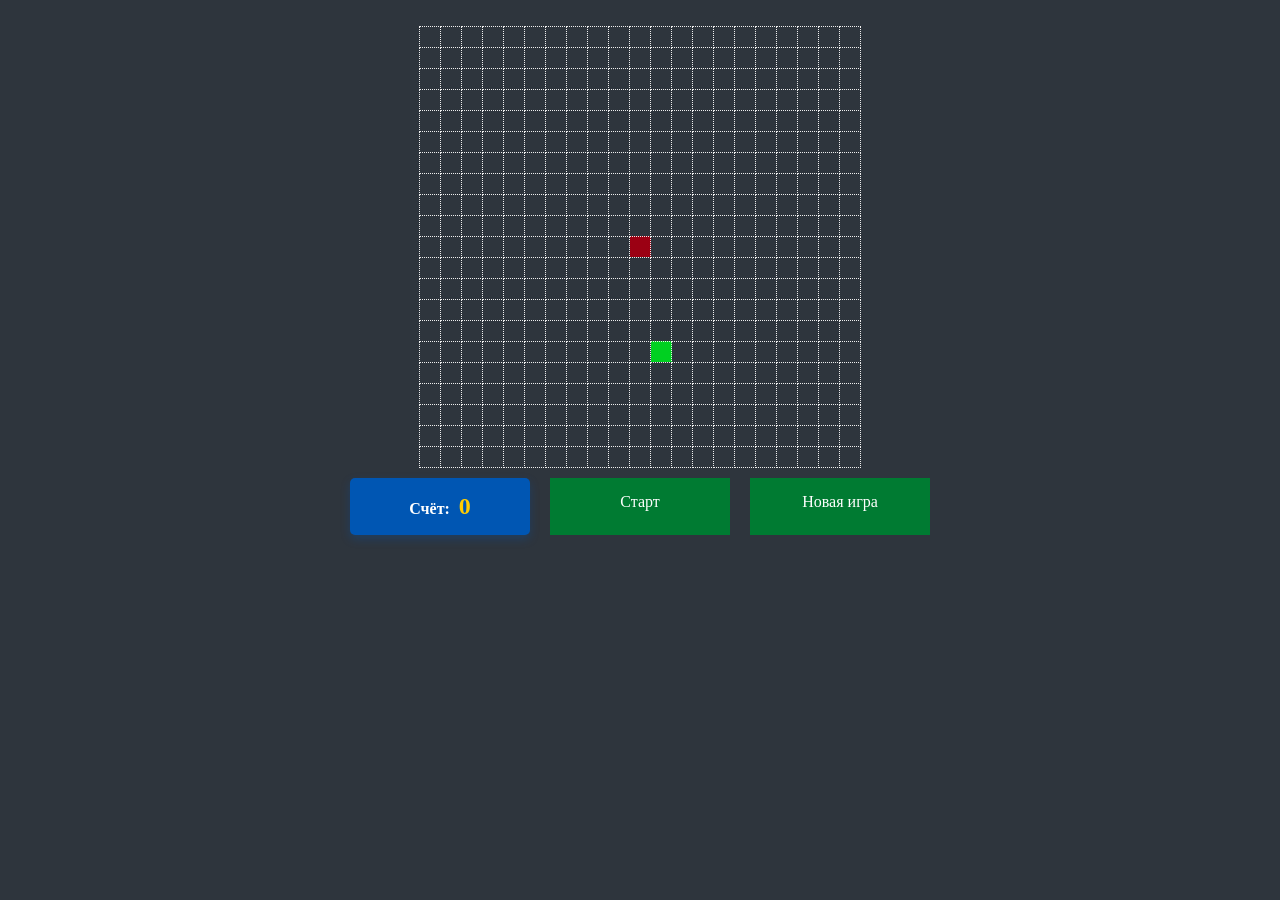
==== commit 5d107e3d: "lesson11" ====
--- a/src/index.html
+++ b/src/index.html
@@ -1,516 +1,25 @@
-<!DOCTYPE html>
-<html lang="en">
+<!doctype html>
+<html lang="ru">
 <head>
-    <meta charset="UTF-8" />
-    <meta name="viewport" content="width=device-width, initial-scale=1.0" />
-    <title>IT Website</title>
-    <link rel="stylesheet" href="assets/styles/style.css">
+    <meta charset="UTF-8">
+    <meta name="viewport"
+          content="width=device-width, user-scalable=no, initial-scale=1.0, maximum-scale=1.0, minimum-scale=1.0">
+    <meta http-equiv="X-UA-Compatible" content="ie=edge">
+    <title>Document</title>
+    <link rel="stylesheet" href="/src/assets/styles/components/snake.css">
 </head>
 <body>
+    <main>
+        <div id="game-wrap">
+          <table id="game"></table>
+        </div>
+        <div id="menu">
+            <div id="score">Счёт: <span id="schet">0</span></div>
+            <div id="playButton" class="menuButton">Старт</div>
+            <div id="newGameButton" class="menuButton">Новая игра</div>
+        </div>
+    </main>
 
-<header>
-    <div class="menu-icon" id="burger">
-    <span class="burger-icon">≡</span>
-    </div>
-
-    <div class="logo">IT WEBSITE</div>
-
-    <nav class="desktop-nav">
-        <ul>
-            <li><a href="#">Services</a></li>
-            <li><a href="#">Media</a></li>
-            <li><a href="#">Cases</a></li>
-            <li><a href="#">FAQ</a></li>
-            <li><a href="#">Contacts</a></li>
-        </ul>
-    </nav>
-
-    <div class="header-contacts">
-        <div class="contact-item">
-            <img src="assets/img/phone.svg" alt="phone" /> +7 (111) 111 11 11
-        </div>
-        <div class="contact-item">
-            <img src="assets/img/phone.svg" alt="phone" /> +7 (111) 111 11 11
-        </div>
-        <div class="contact-item">
-            <img src="assets/img/mail.svg" alt="mail" /> itcompany@mail.com
-        </div>
-    </div>
-
-    <div class="mobile-menu" id="mobileMenu">
-        <div class="mobile-menu-header">
-            <div class="mobile-menu-logo">IT WEBSITE</div>
-            <div class="mobile-menu-close" id="closeMenu">
-                <span class="close-icon">×</span>
-            </div>
-        </div>
-
-        <nav class="mobile-nav">
-            <a href="#" class="mobile-nav-item">Services</a>
-            <a href="#" class="mobile-nav-item">Media</a>
-            <a href="#" class="mobile-nav-item">Cases</a>
-            <a href="#" class="mobile-nav-item">FAQ</a>
-            <a href="#" class="mobile-nav-item">Contacts</a>
-        </nav>
-
-        <div class="mobile-contacts">
-            <div class="mobile-contact">
-                <img src="assets/img/phone.svg" alt="phone" />
-                <span>+7 (111) 111 11 11</span>
-            </div>
-            <div class="mobile-contact">
-                <img src="assets/img/phone.svg" alt="phone" />
-                <span>+7 (111) 111 11 11</span>
-            </div>
-            <div class="mobile-contact">
-                <img src="assets/img/mail.svg" alt="mail" />
-                <span>itcompany@mail.com</span>
-            </div>
-        </div>
-    </div>
-
-
-</header>
-
-<main>
-    <section class="hero">
-        <div class="hero-columns">
-            <div class="hero-column hero-column--left"></div>
-            <div class="hero-column hero-column--right"></div>
-        </div>
-        <div class="hero-top">
-            <h1>Development of <span>mobile <br>applications</span> and <span>web services</span> of any complexity</h1>
-            <p>We create mobile applications for iOS, Android that transfer your business to mobile applications of your customers' devices</p>
-
-            <div class="consult-box">
-                <h3>Leave your contacts and we will call you back within 30 minutes</h3>
-                <form class="consult-form">
-                    <div class="form-field">
-                        <label>Phone number</label>
-                        <label>
-                            <input type="text" placeholder="+7 (702) 517-11-98" />
-                        </label>
-                    </div>
-
-                    <div class="form-field">
-                        <label>Full name</label>
-                        <label>
-                            <input type="text" placeholder="Агадиль" />
-                        </label>
-                    </div>
-
-                    <button type="button" class="btn-primary">Get consultation</button>
-                </form>
-            </div>
-        </div>
-    </section>
-    <section class="development-cycle">
-        <div class="development-cycle-container">
-            <h2>Full development cycle</h2>
-
-            <div class="cycle-content">
-                <div class="cycle-left">
-                    <p class="cycle-subtitle">We use proven technologies</p>
-
-                    <h3>Web</h3>
-                    <p>
-                        PHP <span>/</span> Javascript <span>/</span> Node.JS <span>/</span> Web Socket <span>/</span>
-                        Socket.io <span>/</span> Vue.js <span>/</span> Nuxt <span>/</span> MySQL <span>/</span> Laravel <span>/</span>
-                        GO lang <span>/</span> Django <span>/</span> Python
-                    </p>
-
-                    <h3>Mobile</h3>
-                    <p>
-                        Swift <span>/</span> Kotlin <span>/</span> Alamofire <span>/</span> Firebase <span>/</span>
-                        CoreData <span>/</span> Room <span>/</span> Realm <span>/</span> Coroutine <span>/</span>
-                        RxJava <span>/</span> RxSwift <span>/</span> Unit Test <span>/</span> Navigation
-                    </p>
-                </div>
-
-                <div class="cycle-right">
-                    <ul>
-                        <li><a href="#">iOS development</a></li>
-                        <li><a href="#">Android development</a></li>
-                        <li><a href="#">Web development</a></li>
-                        <li><a href="#">UI/UX design</a></li>
-                        <li><a href="#">Testing</a></li>
-                        <li><a href="#">Launch</a></li>
-                        <li><a href="#">IT consulting</a></li>
-                    </ul>
-                </div>
-            </div>
-        </div>
-    </section>
-
-    <section class="projects">
-        <div class="container">
-            <div class="project__header">
-                <h2>Developed more than <span>100</span> projects in <span>15</span> industries</h2>
-            </div>
-            <div class="project__list">
-                <!-- Все элементы в одной группе -->
-                <div class="project__item">
-                    <img src="assets/img/social_media.svg" alt="Social media" />
-                    <p>Social media</p>
-                </div>
-                <div class="project__item">
-                    <img src="assets/img/fitness.svg" alt="Fitness and sport" />
-                    <p>Fitness and sport</p>
-                </div>
-                <div class="project__item">
-                    <img src="assets/img/bank.svg" alt="Bank" />
-                    <p>Bank</p>
-                </div>
-                <div class="project__item">
-                    <img src="assets/img/construction.svg" alt="Construction" />
-                    <p>Construction</p>
-                </div>
-                <div class="project__item">
-                    <img src="assets/img/game_projects.svg" alt="Game projects" />
-                    <p>Game projects</p>
-                </div>
-                <div class="project__item">
-                    <img src="assets/img/education.svg" alt="Education" />
-                    <p>Education</p>
-                </div>
-                <div class="project__item">
-                    <img src="assets/img/auto.svg" alt="Auto, transport" />
-                    <p>Auto, transport</p>
-                </div>
-                <div class="project__item">
-                    <img src="assets/img/medicine.svg" alt="Medicine, health" />
-                    <p>Medicine, health</p>
-                </div>
-                <div class="project__item">
-                    <img src="assets/img/restaurant.svg" alt="Restaurants, food delivery" />
-                    <p>Restaurants, food delivery</p>
-                </div>
-                <div class="project__item">
-                    <img src="assets/img/marketplace.svg" alt="Marketplaces" />
-                    <p>Marketplaces</p>
-                </div>
-                <div class="project__item">
-                    <img src="assets/img/ar.svg" alt="AR technology" />
-                    <p>AR technology</p>
-                </div>
-                <div class="project__item">
-                    <img src="assets/img/tv.svg" alt="TV series" />
-                    <p>TV series</p>
-                </div>
-                <div class="project__item">
-                    <img src="assets/img/startups.svg" alt="Startups" />
-                    <p>Startups</p>
-                </div>
-                <div class="project__item">
-                    <img src="assets/img/religion.svg" alt="Religion" />
-                    <p>Religion</p>
-                </div>
-                <div class="project__item">
-                    <img src="assets/img/online.svg" alt="Online courses" />
-                    <p>Online courses</p>
-                </div>
-            </div>
-        </div>
-    </section>
-
-    <section class="clients">
-        <div class="container">
-            <div class="clients__header">
-                <h2>Projects we are proud of</h2>
-                <p>Our software development company is truly proud of the wonderful clients we have worked with. We enjoy a long-term partnership</p>
-            </div>
-            <div class="clients__companies">
-                <ul class="clients__list">
-                    <li class="clients__item"><a href="#">I-teka</a></li>
-                    <li class="clients__item"><a href="#">Dauletten</a></li>
-                    <li class="clients__item"><a href="#">Guru Bosch</a></li>
-                    <li class="clients__item"><a href="#">Santo</a></li>
-                    <li class="clients__item"><a href="#">Home Credit Bank</a></li>
-                    <li class="clients__item"><a href="#">BI Partners</a></li>
-                    <li class="clients__item"><a href="#">Europharma</a></li>
-                </ul>
-                <button type="button" class="clients__button1">View 100 more projects</button>
-            </div>
-
-            <div class="iteka">
-                <div class="iteka__description">
-                    <div class="iteka__header">
-                        <h2>I-teka</h2>
-                    </div>
-                    <div class="iteka__underheader">
-                        <div class="iteka__underdescription">
-                            <p>The application is designed to search for drugs by availability in pharmacies in cities. During quarantine, the application helped many people, which gives more value.</p>
-                        </div>
-                        <div class="iteka__list">
-                            <div class="iteka__tools">
-                                Business analysis <span>/</span> iOS <span>/</span> Android <span>/</span> QA <span>/</span> UI/UX Design
-                            </div>
-                        </div>
-                        <div class="iteka__info">
-                            <div class="iteka__category">
-                                <img src="assets/img/geo.svg" alt="GeoPosition" />
-                                <p class="iteka__text">Kazakhstan</p>
-                            </div>
-                            <div class="iteka__category">
-                                <img src="assets/img/IconCase.svg" alt="SuitCase" />
-                                <p class="iteka__text">Medicine</p>
-                            </div>
-                        </div>
-                        <div class="iteka__users">
-                            <div class="users__growth">
-                                <h3>400%</h3>
-                                <p>User Growth</p>
-                            </div>
-                            <div class="users__active">
-                                <h3>+ 200 000</h3>
-                                <p>Active Users</p>
-                            </div>
-                        </div>
-                        <div class="iteka__stores">
-                            <img src="assets/img/AppStore.png" class="clients__app" alt="App Store" />
-                            <img src="assets/img/GooglePlay.png" class="clients__app" alt="Google Play" />
-                        </div>
-                    </div>
-                </div>
-                <div class="iteka__image">
-                    <img class="aside__image" src="assets/img/i-teka.png" alt="I-teka app" />
-                </div>
-                <div class="clients__button2">
-                    <button type="button" class="button2">View 100 more projects</button>
-                </div>
-            </div>
-        </div>
-    </section>
-
-    <!-- Contact Section -->
-    <section class="contact">
-        <div class="container">
-            <div class="contact__text">
-                <h3>Let's discuss<br>Your project</h3>
-                <p>Let's figure out how to create an effective application,<br>its cost and terms of its development</p>
-            </div>
-            <article class="contact__feedback">
-                <form class="contact__form">
-                    <div class="fields">
-                        <div class="feedback__field">
-                            <label for="contact__phone">Best phone number</label>
-                            <input type="tel" id="contact__phone" name="contact__phone" placeholder="+7 (111) 111-11-11" required />
-                        </div>
-                        <div class="feedback__field">
-                            <label for="contact__name">Full name</label>
-                            <input type="text" id="contact__name" name="contact__name" placeholder="Иван Иванов" required />
-                        </div>
-                    </div>
-                    <button type="submit" class="contact__button">Discuss the project</button>
-                </form>
-            </article>
-        </div>
-    </section>
-
-    <section class="development__stages">
-        <div class="container">
-            <div class="development__stages__text">
-                <h3>Application Development Stages</h3>
-            </div>
-            <div class="item__blocks">
-                <article class="item__column">
-                    <div class="stage__item">
-                        <div class="stage__item__header">
-                            <h4>Analysis</h4>
-                            <img class="stage__image" src="assets/img/planing.svg" alt="Planning" />
-                        </div>
-                        <p>We write technical specifications for development, taking into account the business processes and technologies of the customer and the needs of users.</p>
-                    </div>
-                    <div class="stage__item">
-                        <div class="stage__item__header">
-                            <h4>Design</h4>
-                            <img class="stage__image" src="assets/img/graphic_design.svg" alt="Design" />
-                        </div>
-                        <p>We adapt the customer's corporate style to the platform guidelines. We draw convenient and understandable interfaces.</p>
-                    </div>
-                    <div class="stage__item">
-                        <div class="stage__item__header">
-                            <h4>Development</h4>
-                            <img class="stage__image" src="assets/img/computer_coding.svg" alt="Development" />
-                        </div>
-                        <p>We create an extensible architecture, write clean and stable code. We integrate with customer technologies.</p>
-                    </div>
-                </article>
-                <article class="item__column">
-                    <div class="stage__item">
-                        <div class="stage__item__header">
-                            <h4>Testing</h4>
-                            <img class="stage__image" src="assets/img/security.svg" alt="Testing" />
-                        </div>
-                        <p>We carry out functional testing and do bug fixes. We adapt the application to different phone resolutions</p>
-                    </div>
-                    <div class="stage__item">
-                        <div class="stage__item__header">
-                            <h4>Launching</h4>
-                            <img class="stage__image" src="assets/img/hosting.svg" alt="Launch" />
-                        </div>
-                        <p>We design the application page and publish it in the App Store and Google Play stores.</p>
-                    </div>
-                    <div class="stage__item">
-                        <div class="stage__item__header">
-                            <h4>Support</h4>
-                            <img class="stage__image" src="assets/img/application.svg" alt="Support" />
-                        </div>
-                        <p>We monitor the stability of the application, update it for new devices and versions of iOS and Android.</p>
-                    </div>
-                </article>
-            </div>
-        </div>
-    </section>
-
-    <section class="company__about">
-        <div class="container">
-            <div class="company__text">
-                <h3>Our team</h3>
-                <p class="first__paragraph">Thousand is a full-cycle digital production company with its own product analytics, design, web and mobile development.</p>
-                <div class="company__video2">
-                    <img class="video__window" src="assets/img/future_video.jpg" alt="Company video" />
-                    <img class="video__button" src="assets/img/PlayButton.svg" alt="Play video" />
-                </div>
-                <div class="company__stats">
-                    <div class="stats">
-                        <h3>28</h3>
-                        <p>team members</p>
-                    </div>
-                    <div class="stats">
-                        <h3>+100</h3>
-                        <p>projects</p>
-                    </div>
-                    <div class="stats">
-                        <h3>7 years</h3>
-                        <p>in IT sphere</p>
-                    </div>
-                </div>
-                <p>All the necessary specialists - from a designer to a tester - are on our staff. We hire the best specialists in the market. It's expensive but worth it</p>
-            </div>
-            <div class="company__video1">
-                <img class="video__window" src="assets/img/future_video.jpg" alt="Company video" />
-                <img class="video__button" src="assets/img/PlayButton.svg" alt="Play video" />
-            </div>
-        </div>
-    </section>
-
-    <! Book Advert Section >
-    <section class="book__advert">
-        <div class="container">
-            <div class="book__info">
-                <div class="book__advert__text">
-                    <h3>Get the book for free by leaving your contacts</h3>
-                </div>
-                <div class="book__image2">
-                    <img class="book__example" src="assets/img/Book.png" alt="Free book" />
-                </div>
-                <article class="book__advert__form">
-                    <form class="book__form">
-                        <div class="book__fields">
-                            <div class="book__field">
-                                <div class="book__phone__field">
-                                    <label for="book__phone">Phone number</label>
-                                    <input type="tel" id="book__phone" name="book__phone" placeholder="+7 (111) 111-11-11" required />
-                                </div>
-                                <div class="book__name__field">
-                                    <label for="book__name">Name</label>
-                                    <input type="text" id="book__name" name="book__name" placeholder="Your full name" required />
-                                </div>
-                            </div>
-                            <div class="book__email__field">
-                                <label for="book__email">Email</label>
-                                <input type="email" id="book__email" name="book__email" placeholder="mail@mail.com" required />
-                            </div>
-                            <button type="submit" class="book__button">Send my ebook to my mail</button>
-                        </div>
-                    </form>
-                </article>
-            </div>
-            <div class="book__image1">
-                <img class="book__example" src="assets/img/Book.png" alt="Free book" />
-            </div>
-        </div>
-    </section>
-
-    <!-- FAQ Section -->
-    <section class="faq">
-        <div class="container">
-            <div class="faq__text">
-                <h3>FAQ</h3>
-            </div>
-            <div class="faq__questions">
-                <article class="question__column">
-                    <div class="question">
-                        <h4>What is the cost of a mobile application?</h4>
-                        <img class="faq__image" src="assets/img/IconPlus.svg" alt="Expand" />
-                    </div>
-                    <div class="question border__bottom1">
-                        <h4>Do you provide a guarantee for the mobile application?</h4>
-                        <img class="faq__image" src="assets/img/IconPlus.svg" alt="Expand" />
-                    </div>
-                </article>
-                <article class="question__column">
-                    <div class="question">
-                        <h4>How long will development take?</h4>
-                        <img class="faq__image" src="assets/img/IconPlus.svg" alt="Expand" />
-                    </div>
-                    <div class="question border__bottom2">
-                        <h4>I will not tell my idea, do you guarantee confidentiality?</h4>
-                        <img class="faq__image" src="assets/img/IconPlus.svg" alt="Expand" />
-                    </div>
-                </article>
-            </div>
-        </div>
-    </section>
-
-</main>
-
-<footer>
-    <h2>IT WEBSITE</h2>
-
-    <div class="footer-grid">
-        <div class="footer-item">
-            <img src="assets/img/phone.svg" alt="phone" />
-            <div class="footer-title">Contact nums</div>
-            +7 (778) 395 90 26
-        </div>
-
-        <div class="footer-item">
-            <img src="assets/img/mail.svg" alt="mail" />
-            <div class="footer-title">Post</div>
-            mail@mail.com
-        </div>
-
-        <div class="footer-item">
-            <img src="assets/img/geo.svg" alt="geo" />
-            <div class="footer-title">Adress</div>
-            City city, steet st. 90
-        </div>
-
-        <div class="footer-item">
-            <img src="assets/img/request.svg" alt="req" />
-            <div class="footer-title">Leave a request</div>
-            Leave a request
-        </div>
-    </div>
-
-    <div class="footer-bottom">We work throughout world</div>
-</footer>
-
+    <script src="./index.js"></script>
 </body>
-<script>
-    const burger = document.getElementById('burger');
-    const closeMenu = document.getElementById('closeMenu');
-    const mobileMenu = document.getElementById('mobileMenu');
-
-    burger.addEventListener('click', () => {
-        mobileMenu.classList.add('active');
-    });
-
-    closeMenu.addEventListener('click', () => {
-        mobileMenu.classList.remove('active');
-    });
-
-</script>
 </html>
--- a/src/assets/styles/components/snake.css
+++ b/src/assets/styles/components/snake.css
@@ -0,0 +1,78 @@
+*{
+    margin: 0;
+    padding: 0;
+    background: #2e353d;
+}
+.menuButton{
+    width: 150px;
+    padding: 15px;
+    margin: 10px;
+    color: white;
+    background: #007b32;
+    text-align: center;
+    cursor: pointer;
+}
+.menuButton:hover{
+    background: #009641;
+}
+.schetvalue {
+    text-align: center;
+    color: white;
+    margin-top:10px;
+}
+#score {
+    width: 150px;
+    padding: 15px;
+    margin: 10px;
+    color: white;
+    background: #0056b3;
+    text-align: center;
+    font-size: 16px;
+    font-weight: bold;
+    border-radius: 5px;
+    box-shadow: 0 4px 10px rgba(0, 86, 179, 0.3);
+}
+
+#schet {
+    font-size: 24px;
+    color: #ffcc00;
+    font-weight: bold;
+    margin-left: 5px;
+    background: #0056b3;
+}
+
+.schetvalue {
+    text-align: center;
+    color: white;
+    margin-top: 10px;
+    font-size: 18px;
+}
+#game{
+    border-collapse: collapse;
+    margin: 2% auto 0;
+}
+#menu{
+    display: flex;
+    justify-content: center;
+}
+td.cell{
+    width: 20px;
+    height: 20px;
+    border: 1px dotted #eee;
+    border-collapse: collapse;
+}
+.food{
+    background: #00d021;
+}
+.snakeBody{
+    background: #e5e5e5;
+}
+.snakeHead{
+    background: #9b0013;
+}
+.disabled {
+    background: #7c7c7c;
+}
+.disabled:hover{
+    background: #7c7c7c;
+}
